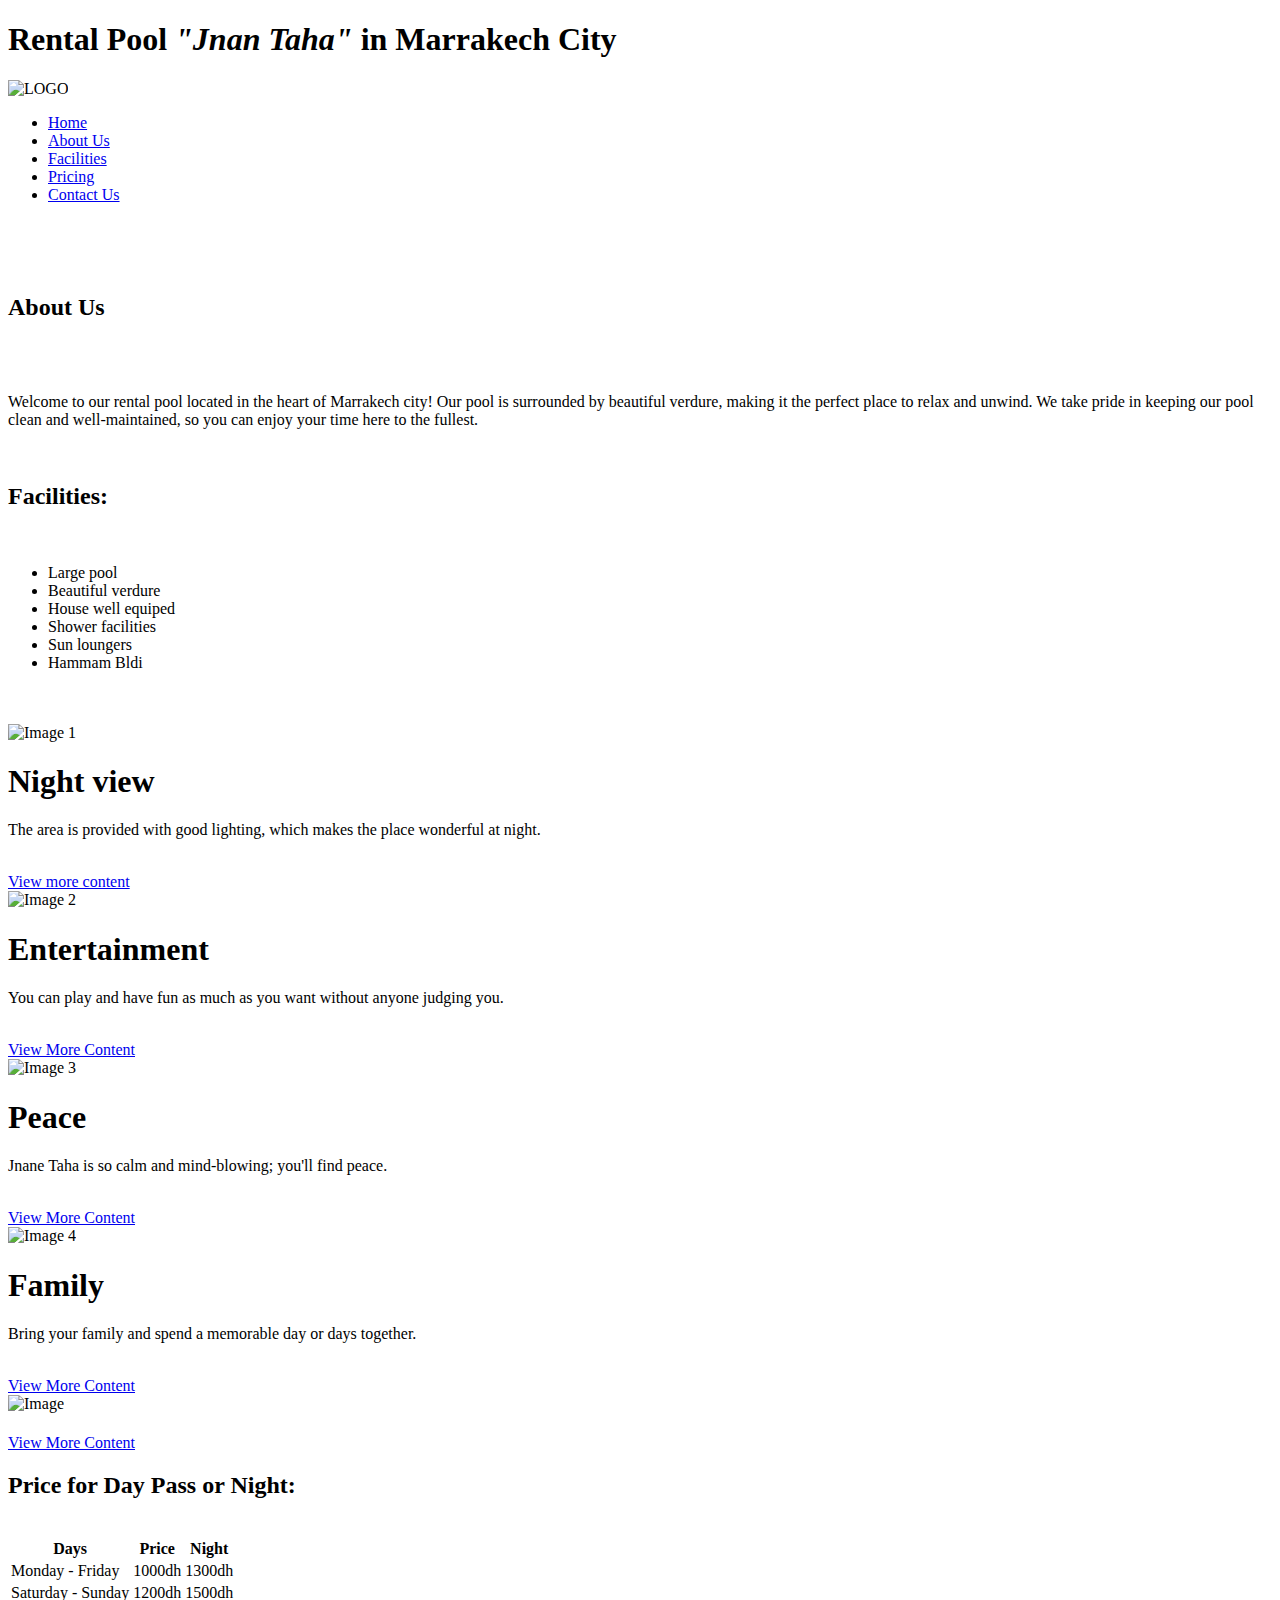
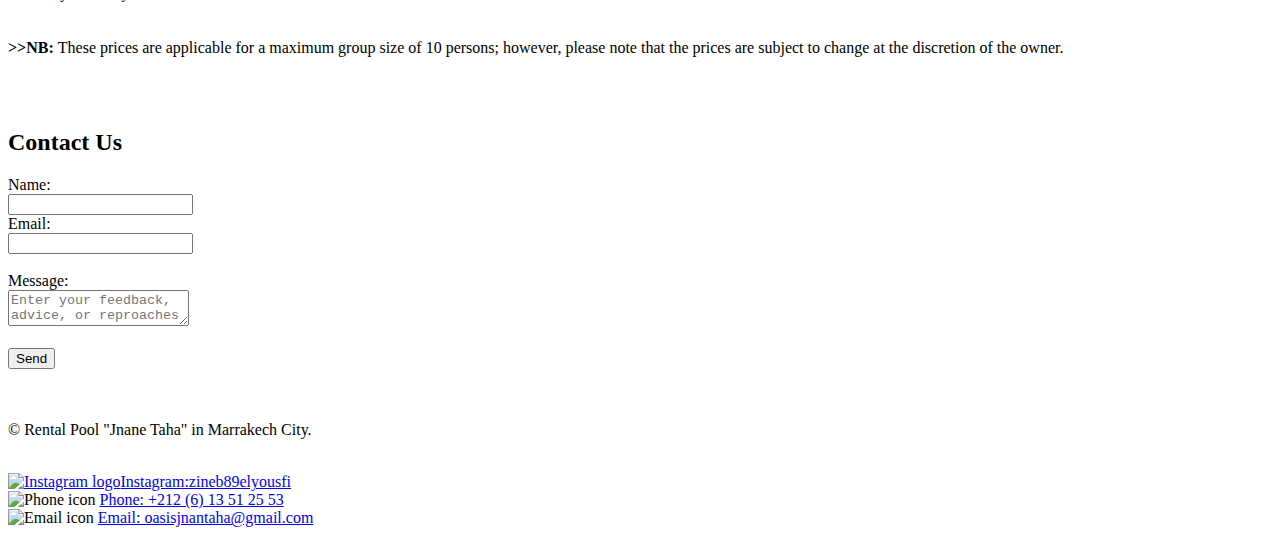
==== index.html @ fd36292d "Add files via upload" ====
<!DOCTYPE html>
<html>
  <head>
    <title>Rental Pool in Marrakech City</title>
    <link rel="stylesheet" type="text/css" href="style.css">
    <link rel="icon" type="image/x-icon" href="Images and videos/Opera Instantané_2023-06-26_161506_looka.com.png">

    <style>
      /* Responsive styles */
      @media screen and (max-width: 768px) {
        header h1 {
           font-size: 24px;
        }
        nav ul li {
          display: block;
          margin-bottom: 10px;
        }
        nav ul li a {
          padding: 5px;
        }
        .image-section .box {
          flex-basis: 100%;
        }
      }
    </style>
    <link rel="shortcut icon" type="Image/png" href="Images and videos/Opera Instantané_2023-06-26_161506_looka.com.png">
  </head>
  <body>
    <header>
      <h1>Rental Pool<em> <b>"Jnan Taha"</em></b> in Marrakech City</h1>
      <img src="Images and videos/Opera Instantané_2023-06-26_161506_looka.com.png" alt="LOGO">
      <header>
        
        <nav id="menu">
          <ul>
            <li><a href="#home" class="Left">Home</a></li>
            <li><a href="#about" class="Right">About Us</a></li>
            <li><a href="#facilities" class="Right">Facilities</a></li>
            <li><a href="#pricing" class="Right">Pricing</a></li>
            <li><a href="#contact" class="Left">Contact Us</a></li>
          </ul>
        </nav>
      </header>
      <br>
    </header>
    <br>
   
      <section id="home">
        <br>
        <h2 id="about">About Us</h2><br><br>
        <p>Welcome to our rental pool located in the heart of Marrakech city! Our pool is surrounded by beautiful verdure, making it the perfect place to relax and unwind. We take pride in keeping our pool clean and well-maintained, so you can enjoy your time here to the fullest.</p>
      </section><br>
      <section id="facilities">
        <h2>Facilities:</h2><br>
        <ul>
          <li>Large pool</li>
          <li>Beautiful verdure</li>
          <li>House well equiped</li>
          <li>Shower facilities</li>
          <li>Sun loungers</li>
          <li>Hammam Bldi</li>
        </ul><br>
      </section><br>
      <section class="image-section">
        <div class="container">
          <div class="box">
            <img src="Images and videos\WhatsApp Image 2023-06-23 at 01.59.26 (1).jpeg" alt="Image 1">
            <h1>Night view</h1>
            <p>The area is provided with good lighting, which makes the place wonderful at night.</p><br>
            <a href="MoreContent.html" class="button">View more content</a>
          </div>
          <div class="box">
            <img src="Images and videos\raphael-biscaldi-7RQf2X6aXXI-unsplash.jpg" alt="Image 2">
            <h1>Entertainment</h1>
            <p>You can play and have fun as much as you want without anyone judging you.</p><br>
            <a href="MoreContent.html">View More Content</a>
          </div> 
          <div class="box">
            <img src="Images and videos/WhatsApp Image 2023-06-24 at 21.44.24 (1).jpeg" alt="Image 3">
            <h1>Peace</h1>
            <p>Jnane Taha is so calm and mind-blowing; you'll find peace.</p><br>
            <a href="MoreContent.html">View More Content</a>
          </div>
          <div class="box">
            <img src="Images and videos/WhatsApp Image 2023-06-23 at 01.59.24.jpeg" alt="Image 4">
            <h1>Family</h1>
            <p>Bring your family and spend a memorable day or days together.</p><br>
            <a href="MoreContent.html">View More Content</a>
          </div>
          <div class="box">
            <img src="Images and videos/WhatsApp Image 2023-06-24 at 21.44.26 (2).jpeg" alt="Image">
            <h1></h1>
            <p></p>
            <a href="MoreContent.html">View More Content</a>
          </div>
        </div>
      </section>
      <section id="pricing">
        <h2>Price for Day Pass or Night:</h2>
        <br>
        <table>
          <tr>
            <th>Days</th>
            <th>Price</th>
            <th>Night</th>
          </tr>
          <tr>
            <td>Monday - Friday</td>
            <td>1000dh</td>
            <td>1300dh</td>
          </tr>
          <tr>
            <td>Saturday - Sunday</td>
            <td>1200dh</td>
            <td>1500dh</td>
          </tr>
        </table><br>
        <p><b>>>NB:  </b> These prices are applicable for a maximum group size of 10 persons; however, please note that the prices are subject to change at the discretion of the owner.</p>
        <br><br>
      </section>
      <section>
        <h2>Contact Us</h2>
        <form action="https://formsubmit.co/oasisjnantaha@gmail.com" method="post">
          <label for="name">Name:</label><br>
          <input type="text" id="name" name="name" required><br>
          <label for="email">Email:</label><br>
          <input type="email" id="email" name="email" required><br><br>
          <label for="message">Message:</label><br>
          <textarea id="message" name="message" placeholder="Enter your feedback, advice, or reproaches" required></textarea><br><br>
          <input type="hidden" name="_template" value="table">
          <input type="hidden" name="_captcha" value="false">
          <input type="hidden" name="_subject" value="New submission!">
          <input type="hidden" name="_cc" value="oasisjnantaha@gmail.com">
          <input type="hidden" name="_blacklist" value="spammy pattern, banned term, phrase">
          <button type="submit" onclick="alert('Message Sent \u2705')">Send</button>
        </form>
    <br><br>
    <footer id="footer">
      <p>© Rental Pool "Jnane Taha" in Marrakech City.</p><br>
      <a href="https://www.instagram.com/zineb89elyousfi/?igshid=MzRlODBiNWFlZA%3D%3D">
        <img src="Images and videos/pngwing.com.png" alt="Instagram logo" class="social-logo">Instagram:zineb89elyousfi
      </a>
      <div class="contact-info" id="contact">
        <div class="phone">
          <img src="Images and videos/pngwing.com (1).png" alt="Phone icon">
          <a href="tel:+212613512553">Phone: +212 (6) 13 51 25 53</a>
        </div>
        <div class="email">
          <img src="Images and videos/pngwing.com (2).png" alt="Email icon">
          <a href="mailto:oasisjnantaha@gmail.com">Email: oasisjnantaha@gmail.com</a>
        </div>
      </div>
    </footer>
  </body>
</html>
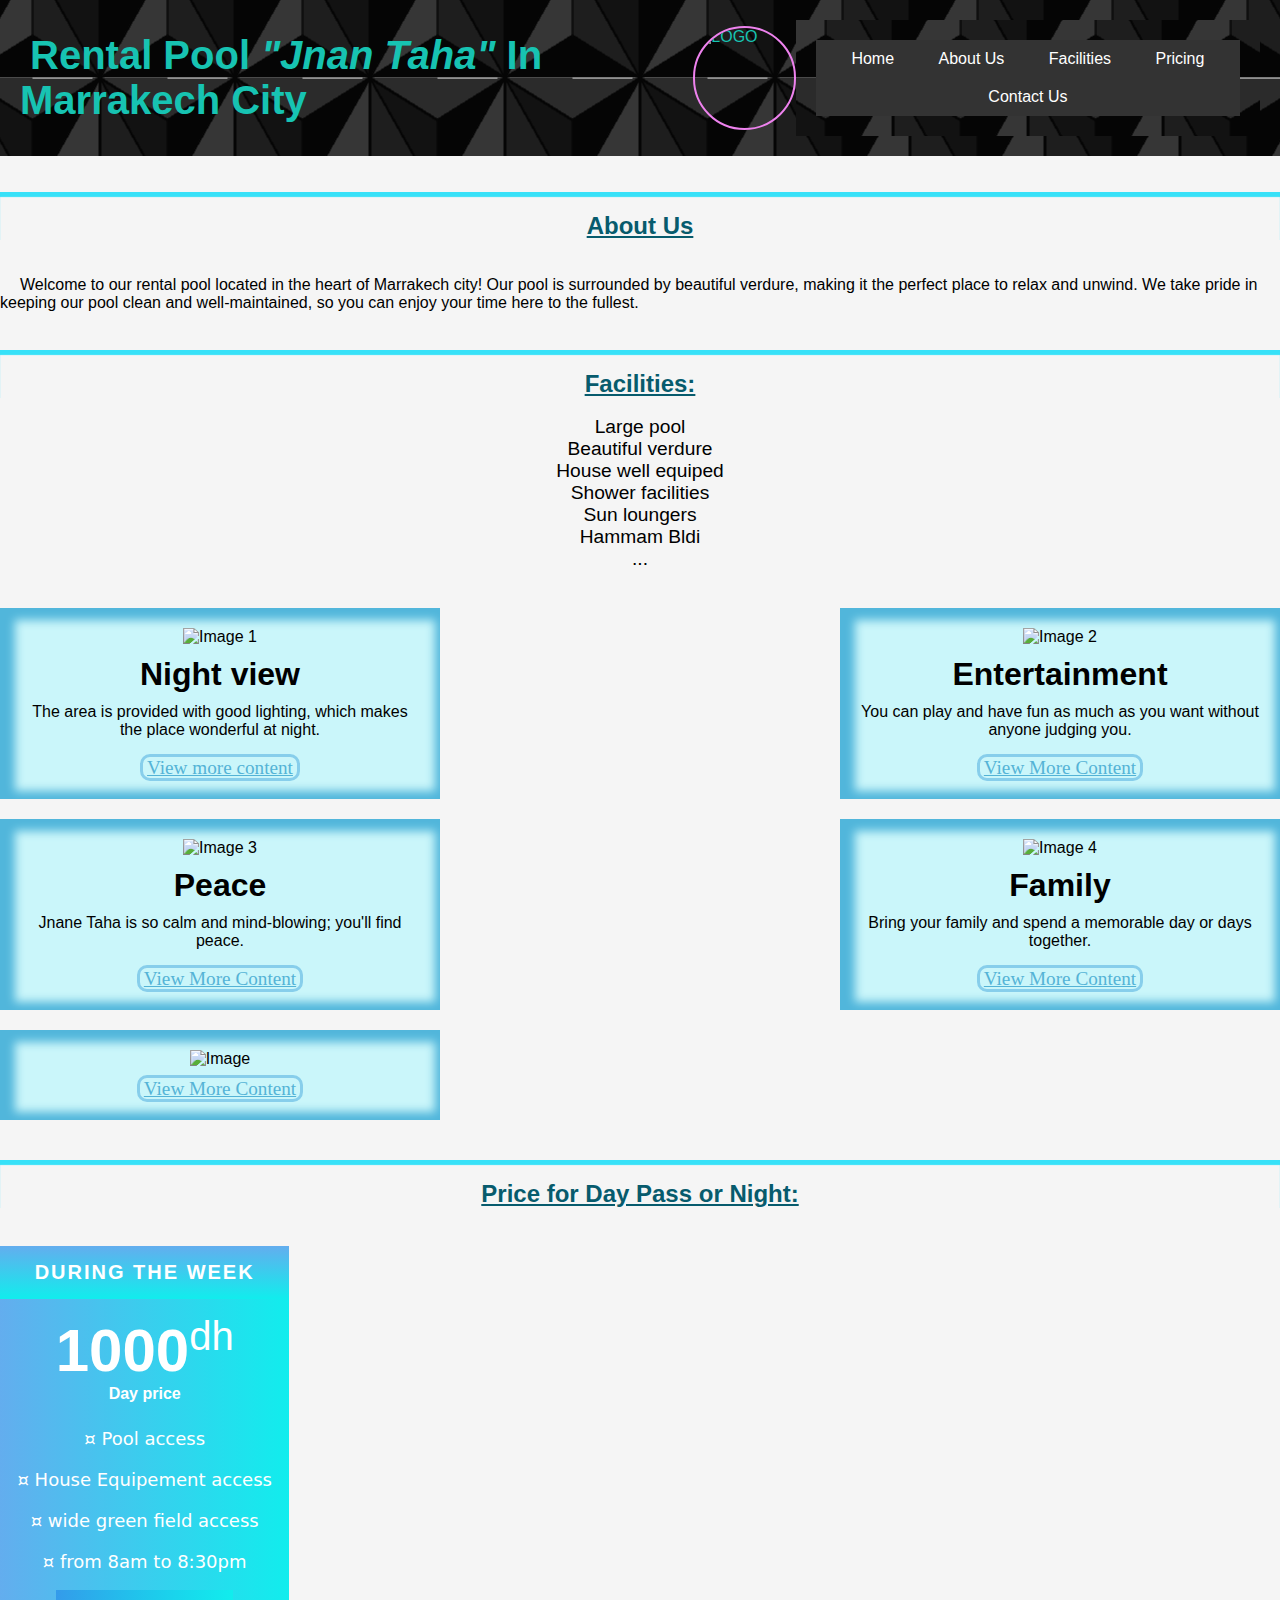
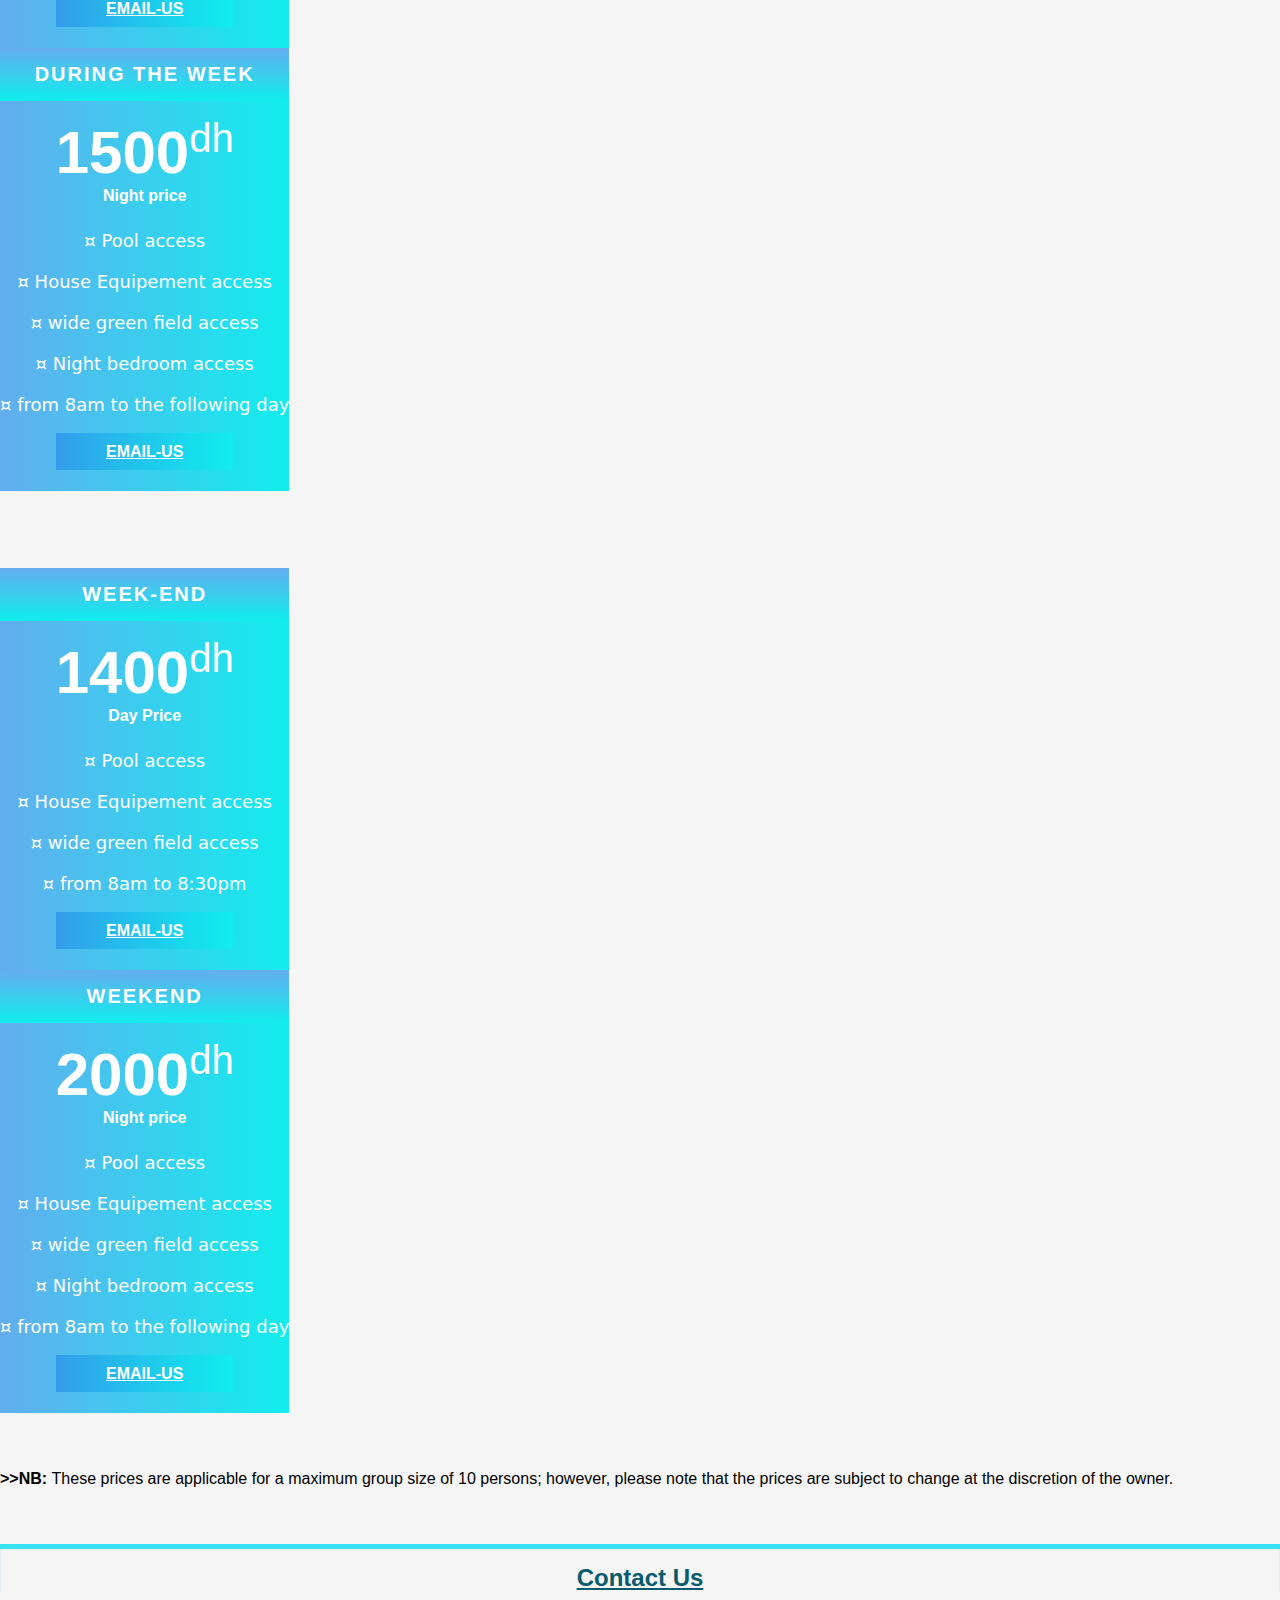
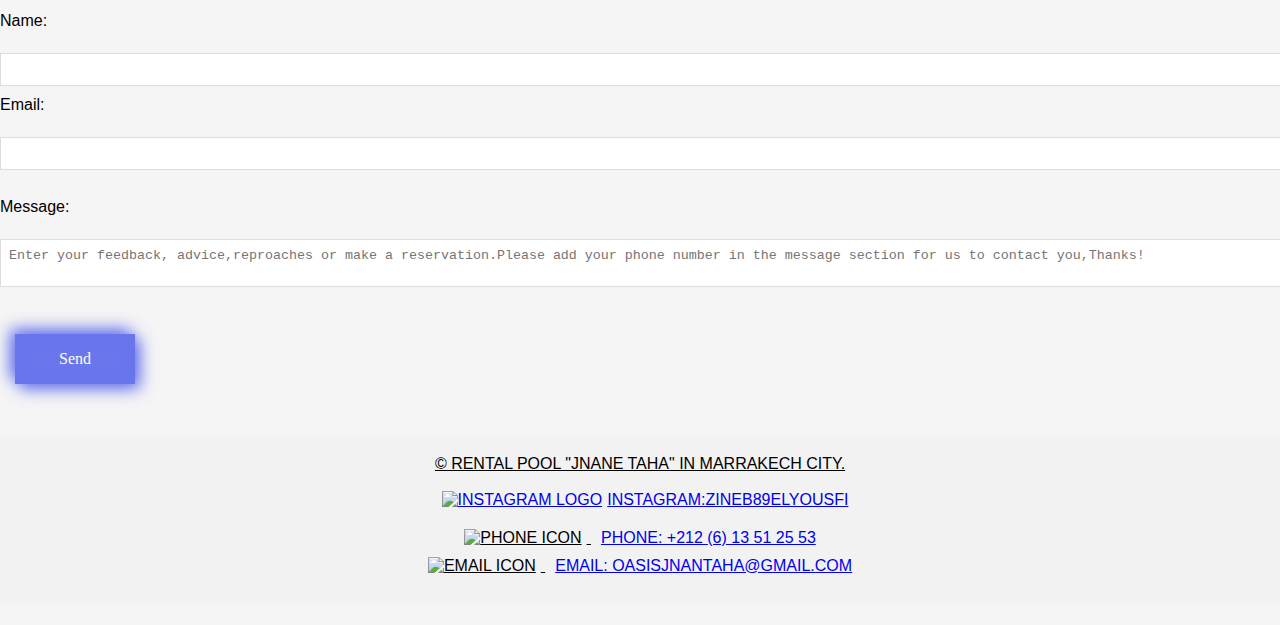
==== commit 41d3e43e: "Add files via upload" ====
--- a/index.html
+++ b/index.html
@@ -26,8 +26,9 @@
     <link rel="shortcut icon" type="Image/png" href="Images and videos/Opera Instantané_2023-06-26_161506_looka.com.png">
   </head>
   <body>
+        
     <header>
-      <h1>Rental Pool<em> <b>"Jnan Taha"</em></b> in Marrakech City</h1>
+      <h1 class="Globe">Rental Pool<em> <b>"Jnan Taha"</em></b> in Marrakech City</h1>
       <img src="Images and videos/Opera Instantané_2023-06-26_161506_looka.com.png" alt="LOGO">
       <header>
         
@@ -44,22 +45,22 @@
       <br>
     </header>
     <br>
-   
       <section id="home">
         <br>
-        <h2 id="about">About Us</h2><br><br>
-        <p>Welcome to our rental pool located in the heart of Marrakech city! Our pool is surrounded by beautiful verdure, making it the perfect place to relax and unwind. We take pride in keeping our pool clean and well-maintained, so you can enjoy your time here to the fullest.</p>
+        <h2 id="about" class="Title">About Us</h2><br><br>
+        <p style="text-indent: 20px;">Welcome to our rental pool located in the heart of Marrakech city! Our pool is surrounded by beautiful verdure, making it the perfect place to relax and unwind. We take pride in keeping our pool clean and well-maintained, so you can enjoy your time here to the fullest.</p>
       </section><br>
-      <section id="facilities">
-        <h2>Facilities:</h2><br>
-        <ul>
+      <section id="facilities" >
+        <h2 class="Title">Facilities:</h2><br>
+        <ol type="1" class="list">
           <li>Large pool</li>
           <li>Beautiful verdure</li>
           <li>House well equiped</li>
           <li>Shower facilities</li>
           <li>Sun loungers</li>
           <li>Hammam Bldi</li>
-        </ul><br>
+          <li>...</li>
+        </ol>
       </section><br>
       <section class="image-section">
         <div class="container">
@@ -96,37 +97,110 @@
         </div>
       </section>
       <section id="pricing">
-        <h2>Price for Day Pass or Night:</h2>
-        <br>
-        <table>
-          <tr>
-            <th>Days</th>
-            <th>Price</th>
-            <th>Night</th>
-          </tr>
-          <tr>
-            <td>Monday - Friday</td>
-            <td>1000dh</td>
-            <td>1300dh</td>
-          </tr>
-          <tr>
-            <td>Saturday - Sunday</td>
-            <td>1200dh</td>
-            <td>1500dh</td>
-          </tr>
+        <h2 class="Title">Price for Day Pass or Night:</h2>
+         <div class="pricing-area">
+          <div class="containerr">
+            <div class="row">
+              <div class="col-lg-4">
+                <div class="single-pricing">
+                  <div class="deal-type">During The Week </div>
+                  <div class="deal-amount">
+                    <div class="price">
+                      <span class="money">1000<sup>dh</sup></span>
+                      <h4>Day price</h4>
+                    </div>
+                    <ul class="single-deal">
+                       <li>¤ Pool access</li>
+                       <li>¤ House Equipement access</li>
+                       <li>¤ wide green field access</li>
+                       <li>¤ from 8am to 8:30pm</li><br>
+                       <a href="#contact" class="btn"><b>Email-us</b></a>
+                    </ul>
+                  </div>
+                </div>
+              </div>
+              <div class="col-lg-4">
+                <div class="single-pricing">
+                  <div class="deal-type">During The Week</div>
+                  <div class="deal-amount">
+                    <div class="price">
+                      <span class="money">1500<sup>dh</sup></span>
+                      <h4>Night price</h4>
+                    </div>
+                    <ul class="single-deal">
+                       <li>¤ Pool access</li>
+                       <li>¤ House Equipement access</li>
+                       <li>¤ wide green field access</li>
+                       <li>¤ Night bedroom access</li>
+                       <li>¤ from 8am to the following day</li><br>
+                       <a href="#contact" class="btn"><b>Email-us</b></a>
+                    </ul>
+                  </div>
+                </div>
+              </div>
+
+            </div>
+          </div>
+        
+         </div>
+         <div class="pricing-area">
+          <div class="containerr">
+            <div class="row">
+              <div class="col-lg-4">
+                <div class="single-pricing">
+                  <div class="deal-type">Week-End</div>
+                  <div class="deal-amount">
+                    <div class="price">
+                      <span class="money">1400<sup>dh</sup></span>
+                      <h4>Day Price</h4>
+                    </div>
+                    <ul class="single-deal">
+                       <li>¤ Pool access</li>
+                       <li>¤ House Equipement access</li>
+                       <li>¤ wide green field access</li>
+                       <li>¤ from 8am to 8:30pm</li><br>
+                       <a href="#contact" class="btn"><b>Email-us</b></a>
+                    </ul>
+                  </div>
+                </div>
+              </div>
+              <div class="col-lg-4">
+                <div class="single-pricing">
+                  <div class="deal-type">WeekEnd</div>
+                  <div class="deal-amount">
+                    <div class="price">
+                      <span class="money">2000<sup>dh</sup></span>
+                      <h4>Night price</h4>
+                    </div>
+                    <ul class="single-deal">
+                       <li>¤ Pool access</li>
+                       <li>¤ House Equipement access</li>
+                       <li>¤ wide green field access</li>
+                       <li>¤ Night bedroom access</li>
+                       <li>¤ from 8am to the following day</li><br>
+                       <a href="#contact" class="btn"><b>Email-us</b></a>
+                    </ul>
+                  </div>
+                </div>
+              </div>
+
+            </div>
+          </div>
+        
+         </div>
         </table><br>
         <p><b>>>NB:  </b> These prices are applicable for a maximum group size of 10 persons; however, please note that the prices are subject to change at the discretion of the owner.</p>
         <br><br>
       </section>
       <section>
-        <h2>Contact Us</h2>
+        <h2 class="Title">Contact Us</h2>
         <form action="https://formsubmit.co/oasisjnantaha@gmail.com" method="post">
           <label for="name">Name:</label><br>
           <input type="text" id="name" name="name" required><br>
           <label for="email">Email:</label><br>
           <input type="email" id="email" name="email" required><br><br>
           <label for="message">Message:</label><br>
-          <textarea id="message" name="message" placeholder="Enter your feedback, advice, or reproaches" required></textarea><br><br>
+          <textarea id="message" name="message" placeholder="Enter your feedback, advice,reproaches or make a reservation.Please add your phone number in the message section for us to contact you,Thanks!" required></textarea><br><br>
           <input type="hidden" name="_template" value="table">
           <input type="hidden" name="_captcha" value="false">
           <input type="hidden" name="_subject" value="New submission!">
--- a/style.css
+++ b/style.css
@@ -0,0 +1,405 @@
+html{
+  scroll-snap-type: mandatory;
+  scroll-behavior: smooth;
+  scroll-margin: 2px;
+}
+body {
+  font-family: Arial, sans-serif;
+  margin: 0;
+  padding: 0;
+  background-color:whitesmoke;
+}
+* {
+  margin: 0;
+  padding: 0;
+}
+.Title{
+  color: rgb(7, 91, 109);
+  box-shadow: inset 0px 5px 1px 0px #37e1f8;
+  padding-top: 20px;
+  text-rendering: optimizeLegibility;
+}
+header {
+  padding: 20px;
+  --u: 1.5vmin;
+	--c1: #363636;
+	--c2: #2b2b2b;
+	--c3: #1e1e1e;
+	--c4: #121212;
+	--c5: #050505;
+	--gp: 50%/calc(var(--u) * 10) calc(var(--u) * 17.67);
+	height: 100vh;
+	background: 
+		conic-gradient(from 90deg at 99% 67%, var(--c5) 0 90deg, #fff0 0 360deg) var(--gp), 
+		conic-gradient(from 180deg at 1% 67%, var(--c5) 0 90deg, #fff0 0 360deg) var(--gp), 
+		conic-gradient(from 0deg at 99% 33%, var(--c5) 0 90deg, #fff0 0 360deg) var(--gp), 
+		conic-gradient(from -90deg at 1% 33%, var(--c5) 0 90deg, #fff0 0 360deg) var(--gp), 
+		conic-gradient(from -60deg at 50% 15.5%, var(--c3) 0 120deg, #fff0 0 360deg) var(--gp), 
+		conic-gradient(from -60deg at 50% 16.75%, var(--c5) 0 120deg, #fff0 0 360deg) var(--gp), 
+		conic-gradient(from 120deg at 50% 83.25%, var(--c5) 0 120deg, #fff0 0 360deg) var(--gp), 
+		linear-gradient(32deg, #fff0 0 49.5%, var(--c5) 0 50.5%, #fff0 0 100%) var(--gp),
+		linear-gradient(-32deg, #fff0 0 49.5%, var(--c5) 0 50.5%, #fff0 0 100%) var(--gp),
+		linear-gradient(-90deg, #fff0 0 49%, var(--c5) 0 51%, #fff0 0 100%) var(--gp),
+		linear-gradient(60.5deg, #fff0 0 49.5%, var(--c5) 0 50.5%, #fff0 0 100%) var(--gp),
+		linear-gradient(-60.5deg, #fff0 0 49.5%, var(--c5) 0 50.5%, #fff0 0 100%) var(--gp),
+		conic-gradient(from -90deg at 50% 50%, var(--c5) 0 32deg, var(--c3) 0 60.5deg, var(--c4) 0 90deg, var(--c5) 0 119.5deg, var(--c1) 0 148deg, var(--c5) 0 180deg, #fff0 0 360deg) var(--gp),
+		conic-gradient(from 90deg at 50% 50%, var(--c2) 0 32deg, var(--c4) 0 60.5deg, var(--c3) 0 90deg, var(--c1) 0 119.5deg, var(--c5) 0 148deg, var(--c2) 0 180deg,  #fff0 0 360deg) var(--gp);
+	background-color: var(--c5);
+  height: auto;
+  color: #17C3B2;
+
+}
+.Left{
+  transition: transform 1s ease;
+}
+.Left:hover{
+ transform: translate(-30px,0);
+}
+.Right{
+  transition: transform 1s ease;
+}
+.Right:hover{
+ transform: translate(30px,0)
+}
+.Globe{
+  margin: 0;
+  text-overflow: var(--c3);
+  text-emphasis: none;
+  text-transform: capitalize;
+  text-indent: 10px;
+  font-size: 40px;
+  font-family: Verdana, Geneva, Tahoma, sans-serif;
+}
+
+/* Navigation */
+nav ul {
+  list-style-type: none;
+  margin: 0;
+  padding: 0;
+  background-color: #333333;
+  text-align: center;
+}
+
+nav ul li {
+  display: inline-block;
+}
+
+nav ul li a {
+  display: block;
+  padding: 10px 20px;
+  color: #ffffff;
+  text-decoration: none;
+}
+
+nav ul li a:hover {
+  background-color: #e7dcdc;
+}
+.list{
+  font-size: larger;
+  text-decoration: dotted;
+  text-overflow: clip;
+  text-align: center;
+}
+/* Main content */
+main {
+  padding: 20px;
+}
+
+section {
+  margin-bottom: 20px;
+}
+
+section h2 {
+  margin: 0;
+  text-decoration: underline;
+}
+
+section p {
+  margin: 0;
+}
+
+/* Image section */
+.image-section .container {
+  display: flex;
+  justify-content: space-between;
+  flex-wrap: wrap;
+}
+.box{
+  box-shadow: inset 5px 2px 10px 10px #51b6db;
+}
+.image-section .box {
+    padding: 20px;
+    background-color: #caf6fa;
+    text-align: center;
+    margin-bottom: 20px;
+    flex-basis: calc(50% - 40px); /* Adjust the width as desired */
+    max-width: 400px; /* Adjust the maximum width as desired */
+  }
+  
+
+.image-section .box img {
+  width: 100%;
+  height: auto;
+  object-fit: cover;
+}
+
+.image-section .box h1 {
+  margin: 10px 0;
+}
+
+.image-section .box p {
+  margin: 0;
+}
+
+/* Pricing table */
+section table {
+  width: 100%;
+  border-collapse: collapse;
+}
+
+section table th,
+section table td {
+  border: 1px solid #dddddd;
+  padding: 8px;
+  text-align: left;
+}
+
+section table th {
+  background-color: #f2f2f2;
+}
+
+/* Contact form */
+section form {
+  margin-top: 20px;
+}
+
+section form label {
+  display: block;
+  margin-bottom: 5px;
+}
+
+section form input,
+section form textarea {
+  width: 100%;
+  padding: 8px;
+  border: 1px solid #dddddd;
+  margin-bottom: 10px;
+}
+
+section form button {
+  padding: 8px 16px;
+  background-color: #6976ec;
+  color: #ffffff;
+  border: none;
+  cursor: pointer;
+}
+
+section form button:hover {
+  background-color: #0515ac;
+}
+footer {
+  background-color: #f2f2f2;
+  padding: 20px;
+  text-align: center;
+  text-decoration: underline;
+  text-transform: uppercase;
+}
+
+footer p {
+  margin: 0;
+}
+
+footer a {
+  display: inline-block;
+  margin-left: 10px;
+}
+
+.contact-info {
+  margin-top: 20px;
+}
+
+.contact-info img {
+  width: 20px;
+  height: auto;
+  margin-right: 5px;
+}
+
+.contact-info .phone,
+.contact-info .email {
+  margin-bottom: 10px;
+}
+.social-logo {
+  width: 20px;
+  height: 20px;
+  margin-right: 5px;
+}
+/* Clean header styles */
+header {
+  display: flex;
+  justify-content: space-between;
+  align-items: center;
+  background-color: #f5f5f5;
+  padding: 20px;
+}
+
+header .logo {
+  display: flex;
+  align-items: center;
+  width:500px;
+  border: #111;
+
+}
+header img{
+  border: 2px solid violet ;
+  border-radius: 400px;
+}
+header .logo img {
+  width: 30px;
+  height: 30px;
+  margin-right: 10px;
+}
+
+header .logo h1 {
+  font-size: 24px;
+  font-weight: bold;
+  color: #333;
+  margin: 0;
+}
+h2{
+  text-align: center;
+}
+header img{
+  width: 120px;
+  height: 100px;
+  display: block;
+}
+
+
+ .content {
+  padding: 0.8em 1.8em;
+  border: 2px solid #17C3B2;
+  position: relative;
+  overflow: hidden;
+  background-color: transparent;
+  text-align: center;
+  text-transform: uppercase;
+  font-size: 16px;
+  -webkit-transition: .3s;
+  transition: .3s;
+  z-index: 1;
+  font-family: inherit;
+  color: #17C3B2;
+ }
+ .box a {
+  box-shadow: inset 0 0 0 0 #54b3d6;
+  color: #54b3d6;
+  margin: 0 -.25rem;
+  padding: 0 .25rem;
+  transition: color .5s ease-in-out, box-shadow .5s ease;
+  border: 3px solid skyblue;
+  border-radius: 10px;
+  font-family: Georgia, 'Times New Roman', Times, serif;
+  font-style: normal;
+  font-size: larger;
+}
+.box a:hover {
+  box-shadow: inset 200px 0 0 0 #54b3d6;
+  color: white;
+}
+ button {
+  margin: 15px;
+  height: 50px;
+  width: 120px;
+  border-radius: 0px;
+  background: #5fc0e6;
+  -webkit-box-pack: center;
+      -ms-flex-pack: center;
+          justify-content: center;
+  -webkit-box-align: center;
+      -ms-flex-align: center;
+          align-items: center;
+  -webkit-box-shadow: -5px -5px 15px #6976ec, 5px 5px 15px #6976ec, inset 5px 5px 10px #6976ec, inset -5px -5px 10px #6976ec;
+          box-shadow: -5px -5px 15px #6976ec, 5px 5px 15px #6976ec, inset 5px 5px 10px #6976ec, inset -5px -5px 10px #6976ec;
+  font-family: 'Damion', cursive;
+  border: none;
+  font-size: 16px;
+  color: rgb(56, 175, 239);
+  -webkit-transition: 500ms;
+  transition: 500ms;
+}
+
+button:hover {
+  -webkit-box-shadow: -5px -5px 15px #6976ec, 5px 5px 15px #6976ec, inset 5px 5px 10px #6976ec, inset -5px -5px 10px #444;
+          box-shadow: -5px -5px 15px #6976ec, 5px 5px 15px #6976ec, inset 5px 5px 10px #6976ec, inset -5px -5px 10px #444;
+  color: #d6d6d6;
+  -webkit-transition: 500ms;
+  transition: 500ms;
+}
+.pricing-area{
+  padding: 3% 0;
+  text-align: center;
+  display: flex;
+  justify-content: space-between;
+  flex-wrap: wrap;
+
+}
+.single-pricing{
+  background: #fcfcfc;
+  box-shadow: rgba(17,12,46,0,15) 0 48px 100px 0;
+  transition: all .5s ease;
+}
+.deal-type{
+  background: linear-gradient(to bottom,rgba(40, 143, 233, 0.723),rgb(17, 237, 237));
+  padding: 15px 0;
+  font-size: 20px;
+  text-transform: uppercase;
+  font-weight: 900;
+  letter-spacing: 2px;
+  color: #fff;
+}
+.deal-amount{
+  clip-path: polygan(0 0,100%, 100% 52%,50% 100%,0% 50%);
+  background: linear-gradient(to right,rgba(40, 143, 233, 0.723),rgb(17, 237, 237));
+  padding:15px 0;
+  color: #fff;
+}
+.price .money{
+  font-size: 60px;
+  font-weight: 900;
+}
+.price .money sup{
+  font-size: 40px;
+  font-weight: 500;
+
+
+}
+.single-deal{
+  padding:15px 0;
+  list-style: none;
+}
+.single-deal li{
+  font-size: 18px;
+  font-family: system-ui, -apple-system, BlinkMacSystemFont, 'Segoe UI', Roboto, Oxygen, Ubuntu, Cantarell, 'Open Sans', 'Helvetica Neue', sans-serif;
+  padding:10px 0;
+}
+.btn{
+  background:linear-gradient(to right,rgba(40, 143, 233, 0.723),rgb(17, 237, 237)) ;
+  border:none;
+  font-weight:900;
+  text-transform: uppercase;
+  margin-bottom: 30px;
+  padding:10px 50px;
+  color: #fff;
+}
+.btn:hover{
+  color: blue;
+  background: linear-gradient(to left,rgba(40, 143, 233, 0.723),rgb(17, 237, 237));
+}
+.single-pricing:hover{
+  transform: scale(1.05);
+}
+@media (max-width:767px){
+  .single-pricing{
+    margin-bottom: 30px;
+  }
+}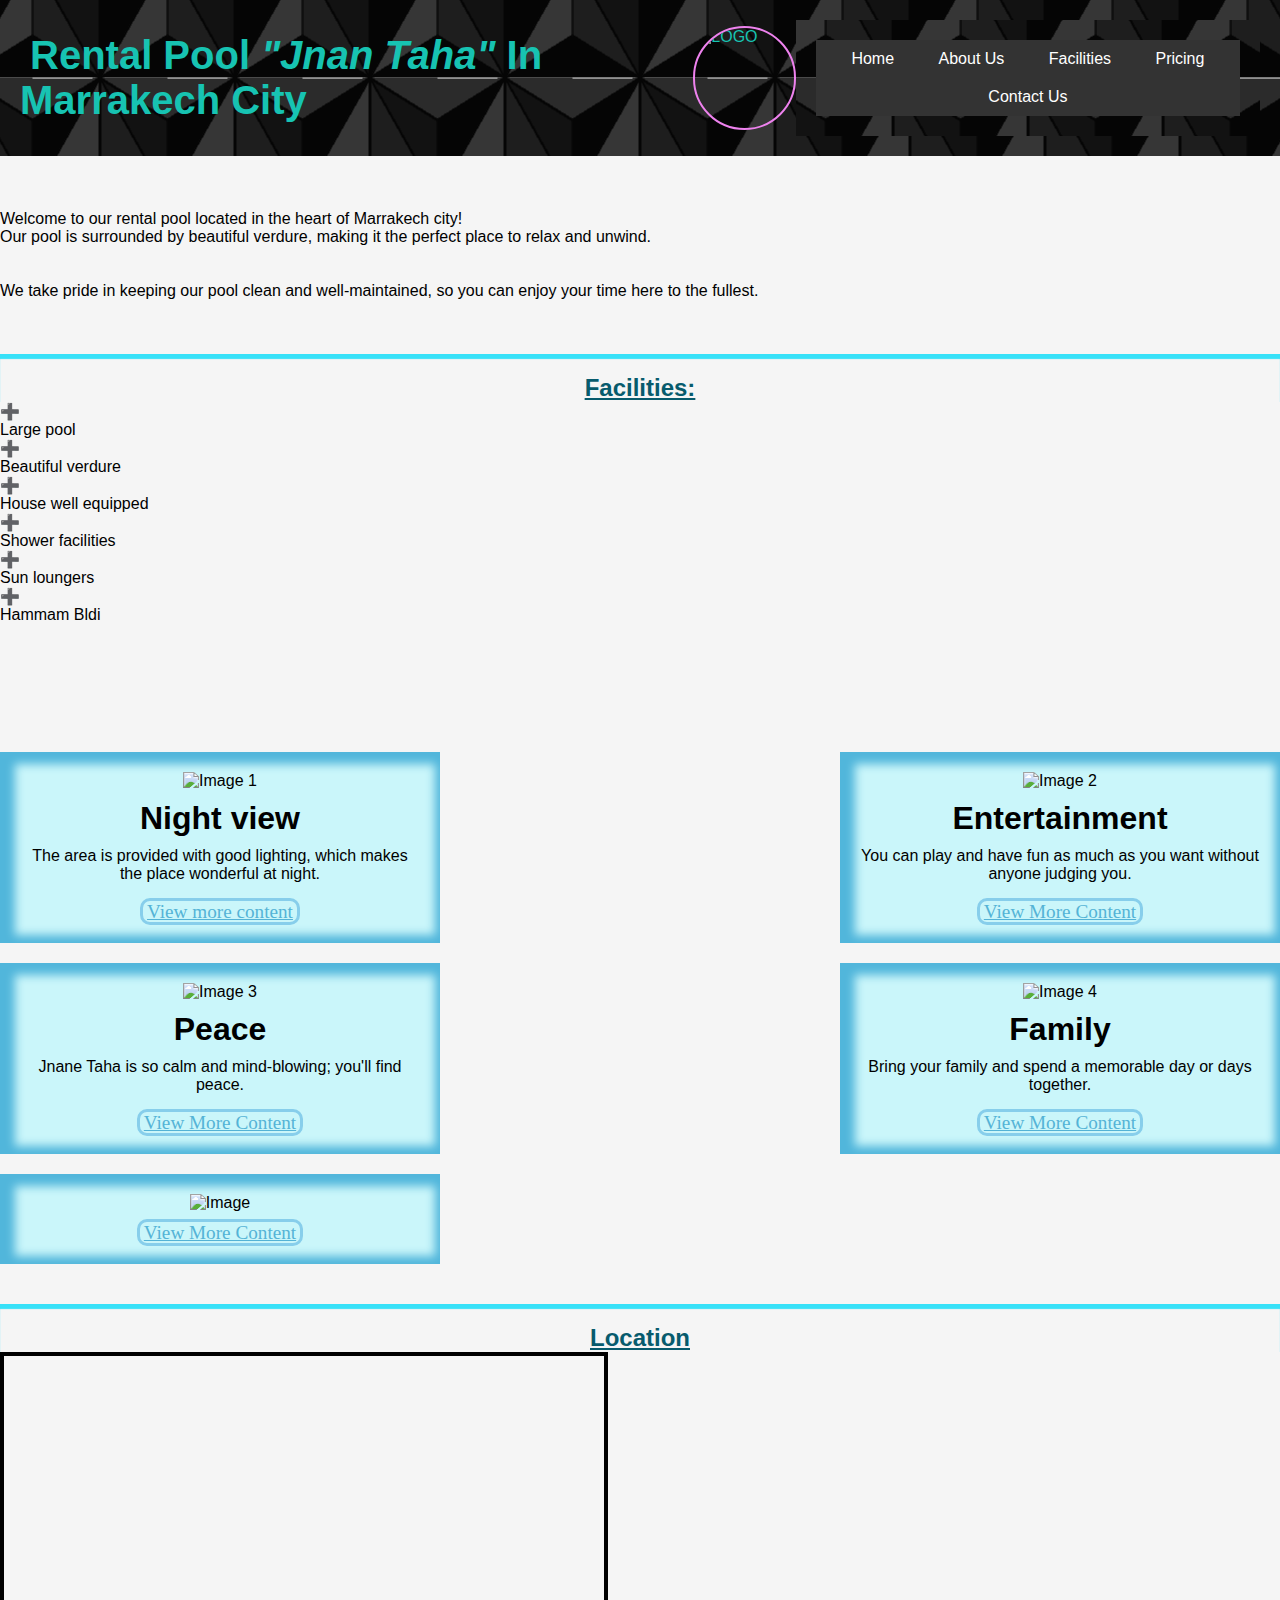
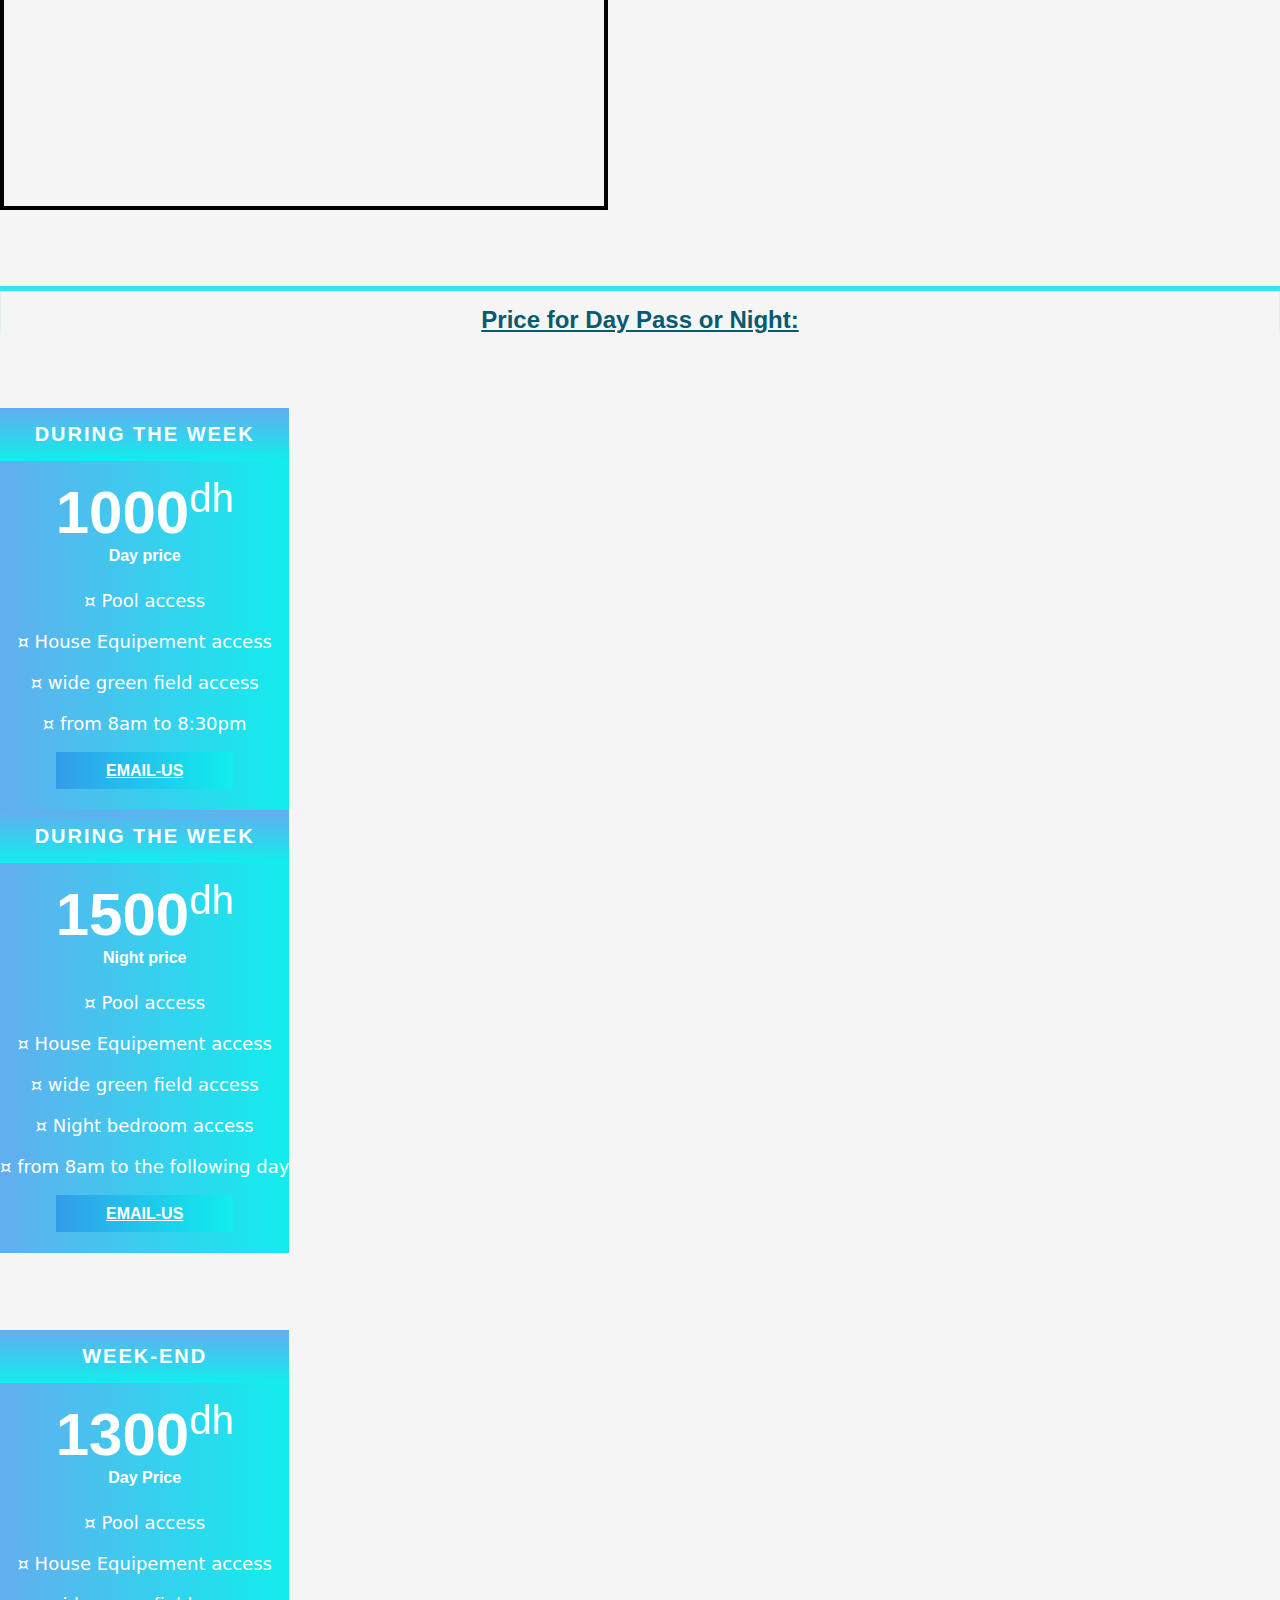
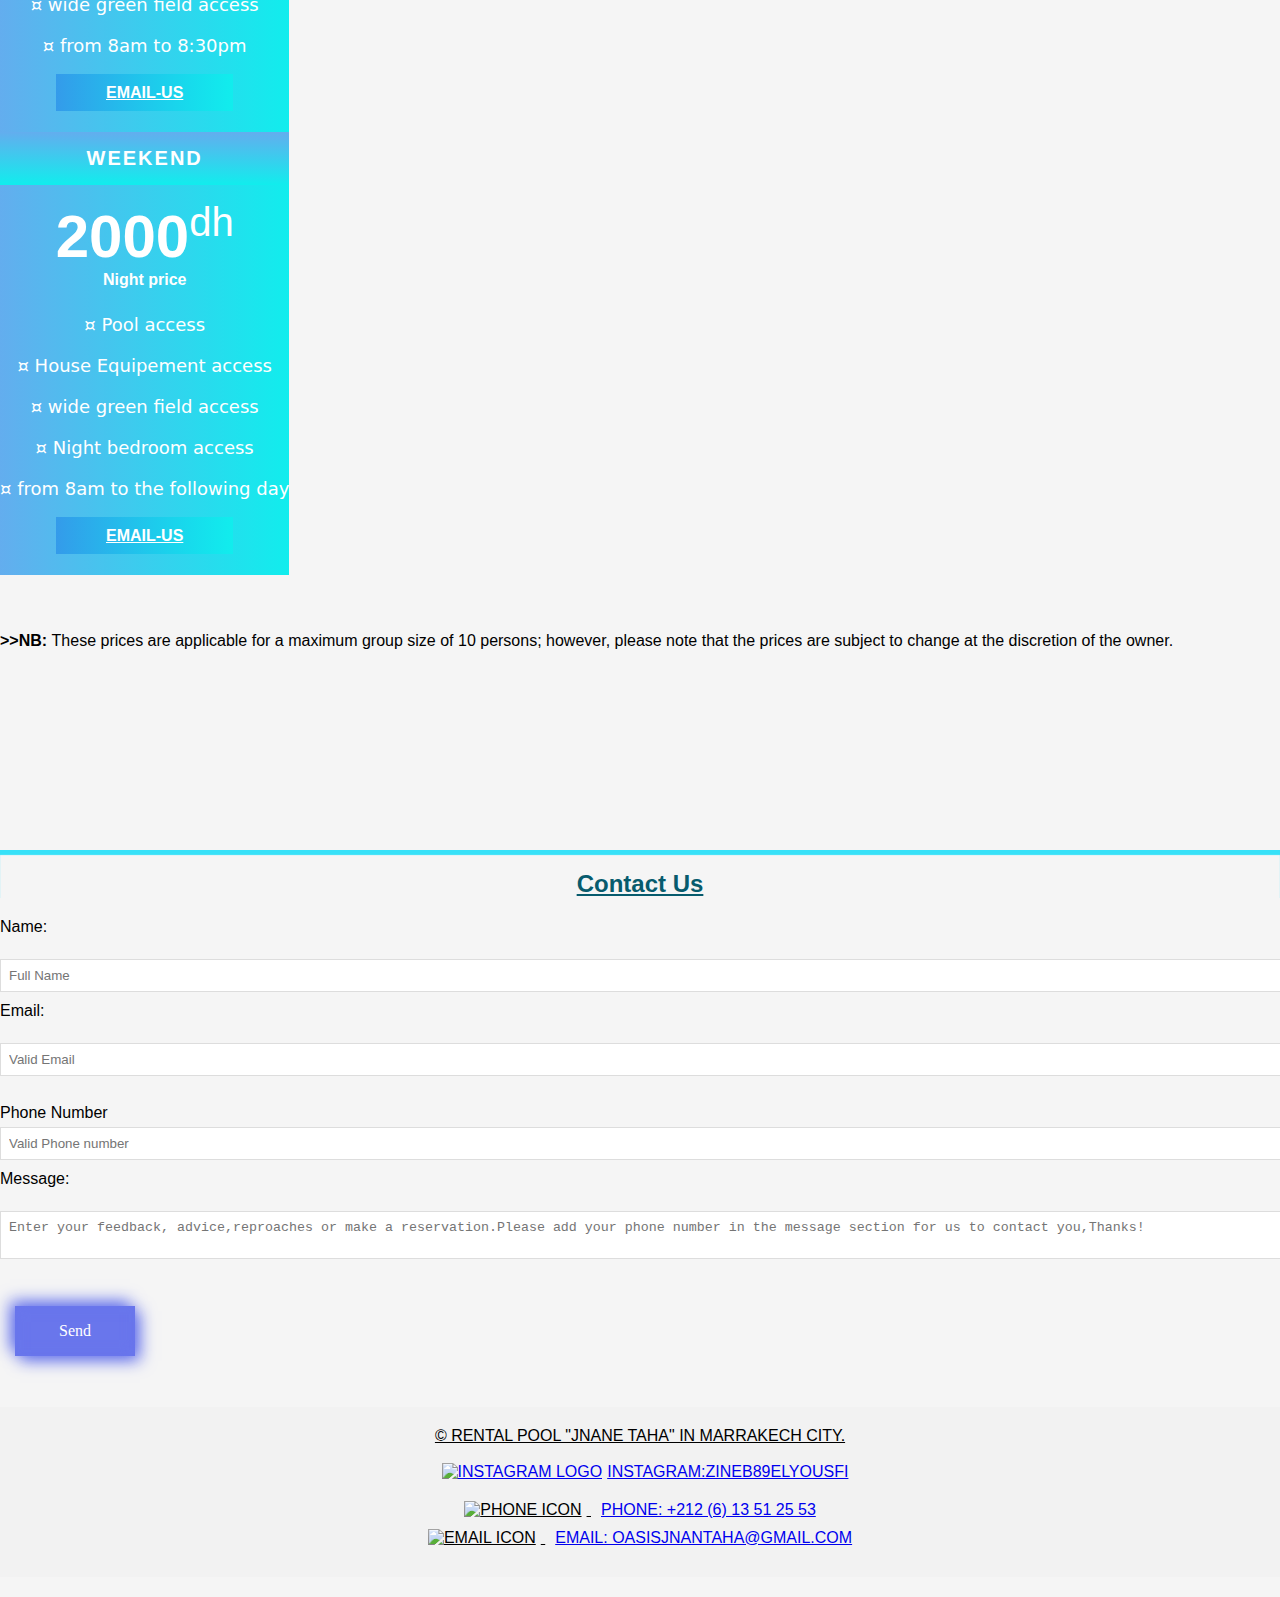
==== commit 21353a0f: "Add files via upload" ====
--- a/index.html
+++ b/index.html
@@ -5,8 +5,8 @@
     <link rel="stylesheet" type="text/css" href="style.css">
     <link rel="icon" type="image/x-icon" href="Images and videos/Opera Instantané_2023-06-26_161506_looka.com.png">
 
-    <style>
-      /* Responsive styles */
+    <style> 
+      @import url('https://fonts.googleapis.com/css2?family=Bangers&display=swap');
       @media screen and (max-width: 768px) {
         header h1 {
            font-size: 24px;
@@ -47,21 +47,63 @@
     <br>
       <section id="home">
         <br>
-        <h2 id="about" class="Title">About Us</h2><br><br>
-        <p style="text-indent: 20px;">Welcome to our rental pool located in the heart of Marrakech city! Our pool is surrounded by beautiful verdure, making it the perfect place to relax and unwind. We take pride in keeping our pool clean and well-maintained, so you can enjoy your time here to the fullest.</p>
-      </section><br>
-      <section id="facilities" >
-        <h2 class="Title">Facilities:</h2><br>
-        <ol type="1" class="list">
-          <li>Large pool</li>
-          <li>Beautiful verdure</li>
-          <li>House well equiped</li>
-          <li>Shower facilities</li>
-          <li>Sun loungers</li>
-          <li>Hammam Bldi</li>
-          <li>...</li>
-        </ol>
-      </section><br>
+        <div class="section">
+          <div class="rect" id="1">
+            <div class="content-">
+              <div class="image">
+                <img src="Images and videos/WhatsApp Image 2023-06-24 at 21.44.26 (4).jpeg" alt="">
+              </div>
+              <div class="text">Welcome to our rental pool located in the heart of Marrakech city!</div>
+            </div>
+          </div>
+          <div class="rect" id="2">
+            <div class="content-">
+              <div class="text">Our pool is surrounded by beautiful verdure, making it the perfect place to relax and unwind.</div>
+              <div class="image">
+                <img src="Images and videos/WhatsApp Image 2023-06-24 at 21.44.26 (2).jpeg" alt="">
+              </div>
+            </div>
+          </div>
+          <div class="rect" id="3">
+            <div class="content-">
+              <div class="image">
+                <img src="Images and videos/WhatsApp Image 2023-06-24 at 21.44.25 (1).jpeg" alt="">
+              </div>
+              <div class="text">We take pride in keeping our pool clean and well-maintained, so you can enjoy your time here to the fullest.</div>
+            </div>
+          </div>
+        </div>  
+       </div>
+       <section id="facilities"><br><br><br>
+        <h2 class="Title">Facilities:</h2>
+        <div class="facilities-list">
+          <div class="facility">
+            <div class="number">&#10133</div>
+            <div class="text">Large pool</div>
+          </div>
+          <div class="facility">
+            <div class="number">&#10133</div>
+            <div class="text">Beautiful verdure</div>
+          </div>
+          <div class="facility">
+            <div class="number">&#10133</div>
+            <div class="text">House well equipped</div>
+          </div>
+          <div class="facility">
+            <div class="number">&#10133</div>
+            <div class="text">Shower facilities</div>
+          </div>
+          <div class="facility">
+            <div class="number">&#10133</div>
+            <div class="text">Sun loungers</div>
+          </div>
+          <div class="facility">
+            <div class="number">&#10133</div>
+            <div class="text">Hammam Bldi</div>
+          </div>
+        </div>
+      </section>
+      <br><br><br><br><br><br>
       <section class="image-section">
         <div class="container">
           <div class="box">
@@ -96,8 +138,13 @@
           </div>
         </div>
       </section>
-      <section id="pricing">
-        <h2 class="Title">Price for Day Pass or Night:</h2>
+      <section class="Geo">
+        <h2 class="Title">Location</h2>
+        <div class="location">
+          <iframe src="https://www.google.com/maps/embed?pb=!1m17!1m12!1m3!1d3399.7112922994356!2d-7.972452!3d31.559537000000002!2m3!1f0!2f0!3f0!3m2!1i1024!2i768!4f13.1!3m2!1m1!2zMzHCsDMzJzM0LjMiTiA3wrA1OCcyMC44Ilc!5e0!3m2!1sfr!2sma!4v1689081851376!5m2!1sfr!2sma" width="600" height="450" style="border:4px solid ;" allowfullscreen="" loading="lazy" referrerpolicy="no-referrer-when-downgrade"></iframe>
+        </div>
+        <section id="pricing"><br><br><br><br>
+        <h2 class="Title">Price for Day Pass or Night:</h2><br><br>
          <div class="pricing-area">
           <div class="containerr">
             <div class="row">
@@ -151,7 +198,7 @@
                   <div class="deal-type">Week-End</div>
                   <div class="deal-amount">
                     <div class="price">
-                      <span class="money">1400<sup>dh</sup></span>
+                      <span class="money">1300<sup>dh</sup></span>
                       <h4>Day Price</h4>
                     </div>
                     <ul class="single-deal">
@@ -192,22 +239,27 @@
         <p><b>>>NB:  </b> These prices are applicable for a maximum group size of 10 persons; however, please note that the prices are subject to change at the discretion of the owner.</p>
         <br><br>
       </section>
-      <section>
-        <h2 class="Title">Contact Us</h2>
-        <form action="https://formsubmit.co/oasisjnantaha@gmail.com" method="post">
-          <label for="name">Name:</label><br>
-          <input type="text" id="name" name="name" required><br>
-          <label for="email">Email:</label><br>
-          <input type="email" id="email" name="email" required><br><br>
-          <label for="message">Message:</label><br>
-          <textarea id="message" name="message" placeholder="Enter your feedback, advice,reproaches or make a reservation.Please add your phone number in the message section for us to contact you,Thanks!" required></textarea><br><br>
-          <input type="hidden" name="_template" value="table">
-          <input type="hidden" name="_captcha" value="false">
-          <input type="hidden" name="_subject" value="New submission!">
-          <input type="hidden" name="_cc" value="oasisjnantaha@gmail.com">
-          <input type="hidden" name="_blacklist" value="spammy pattern, banned term, phrase">
-          <button type="submit" onclick="alert('Message Sent \u2705')">Send</button>
-        </form>
+      <section><br><br><br><br><br>
+       <div id="container"><br><br><br>
+         <h2 class="Title">Contact Us</h2>
+         <form action="https://formsubmit.co/oasisjnantaha@gmail.com" method="post">
+           <label for="name">Name:</label><br>
+           <input type="text" id="name" name="name" placeholder="Full Name" required><br>
+           <label for="email">Email:</label><br>
+           <input type="email" id="email" name="email" required placeholder="Valid Email"><br><br>
+           <label for="tel">Phone Number</label>
+           <input type="tel" id="tel" name="tel" required placeholder="Valid Phone number">
+           <label for="message">Message:</label><br>
+           <textarea id="message" name="message" placeholder="Enter your feedback, advice,reproaches or make a reservation.Please add your phone number in the message section for us to contact you,Thanks!" required></textarea><br><br>
+           <input type="hidden" name="_template" value="table">
+           <input type="hidden" name="_captcha" value="false">
+           <input type="hidden" name="_subject" value="New submission!">
+           <input type="hidden" name="_cc" value="oasisjnantaha@gmail.com">
+           <input type="hidden" name="_blacklist" value="spammy pattern, banned term, phrase">
+           <input type="hidden" name="_next" value="https://jnanetaha.github.io/JnaneTaha/Thanks.html">
+           <button type="submit">Send</button>
+         </form>
+       </div>
     <br><br>
     <footer id="footer">
       <p>© Rental Pool "Jnane Taha" in Marrakech City.</p><br>
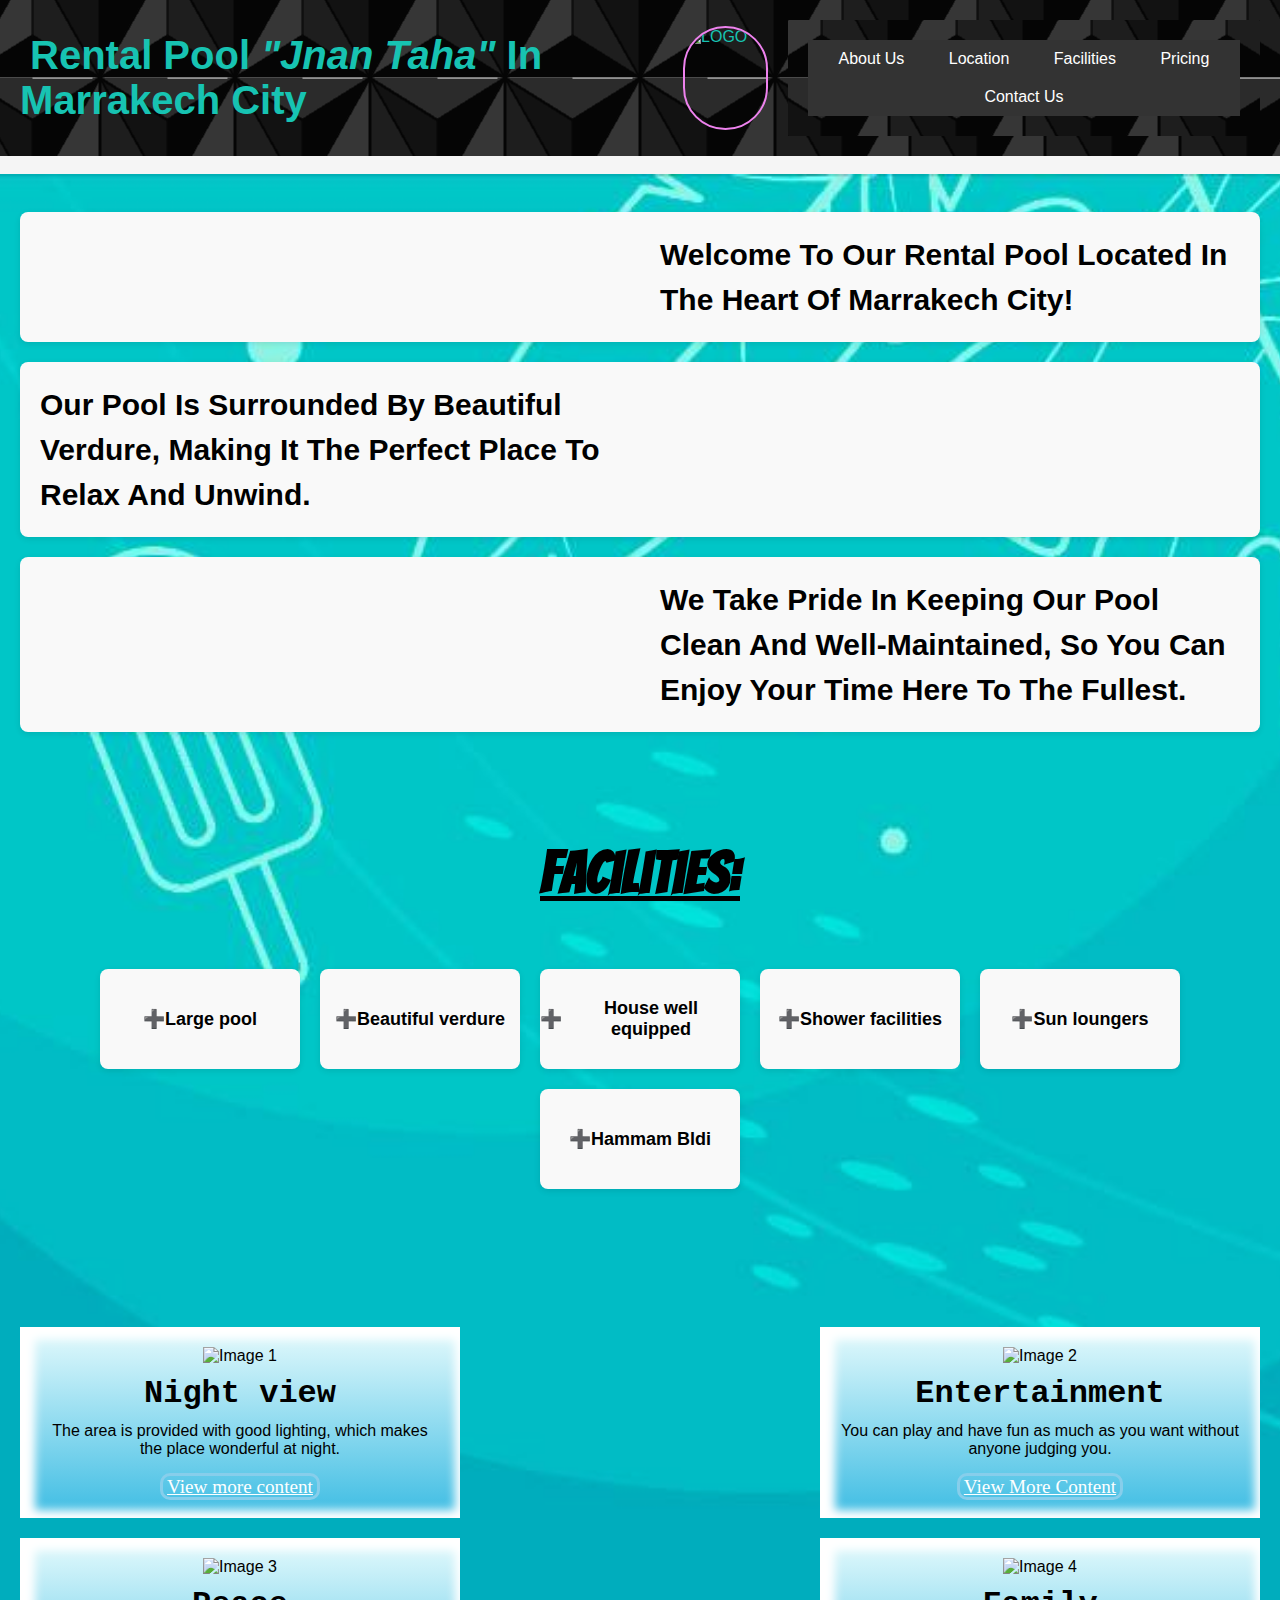
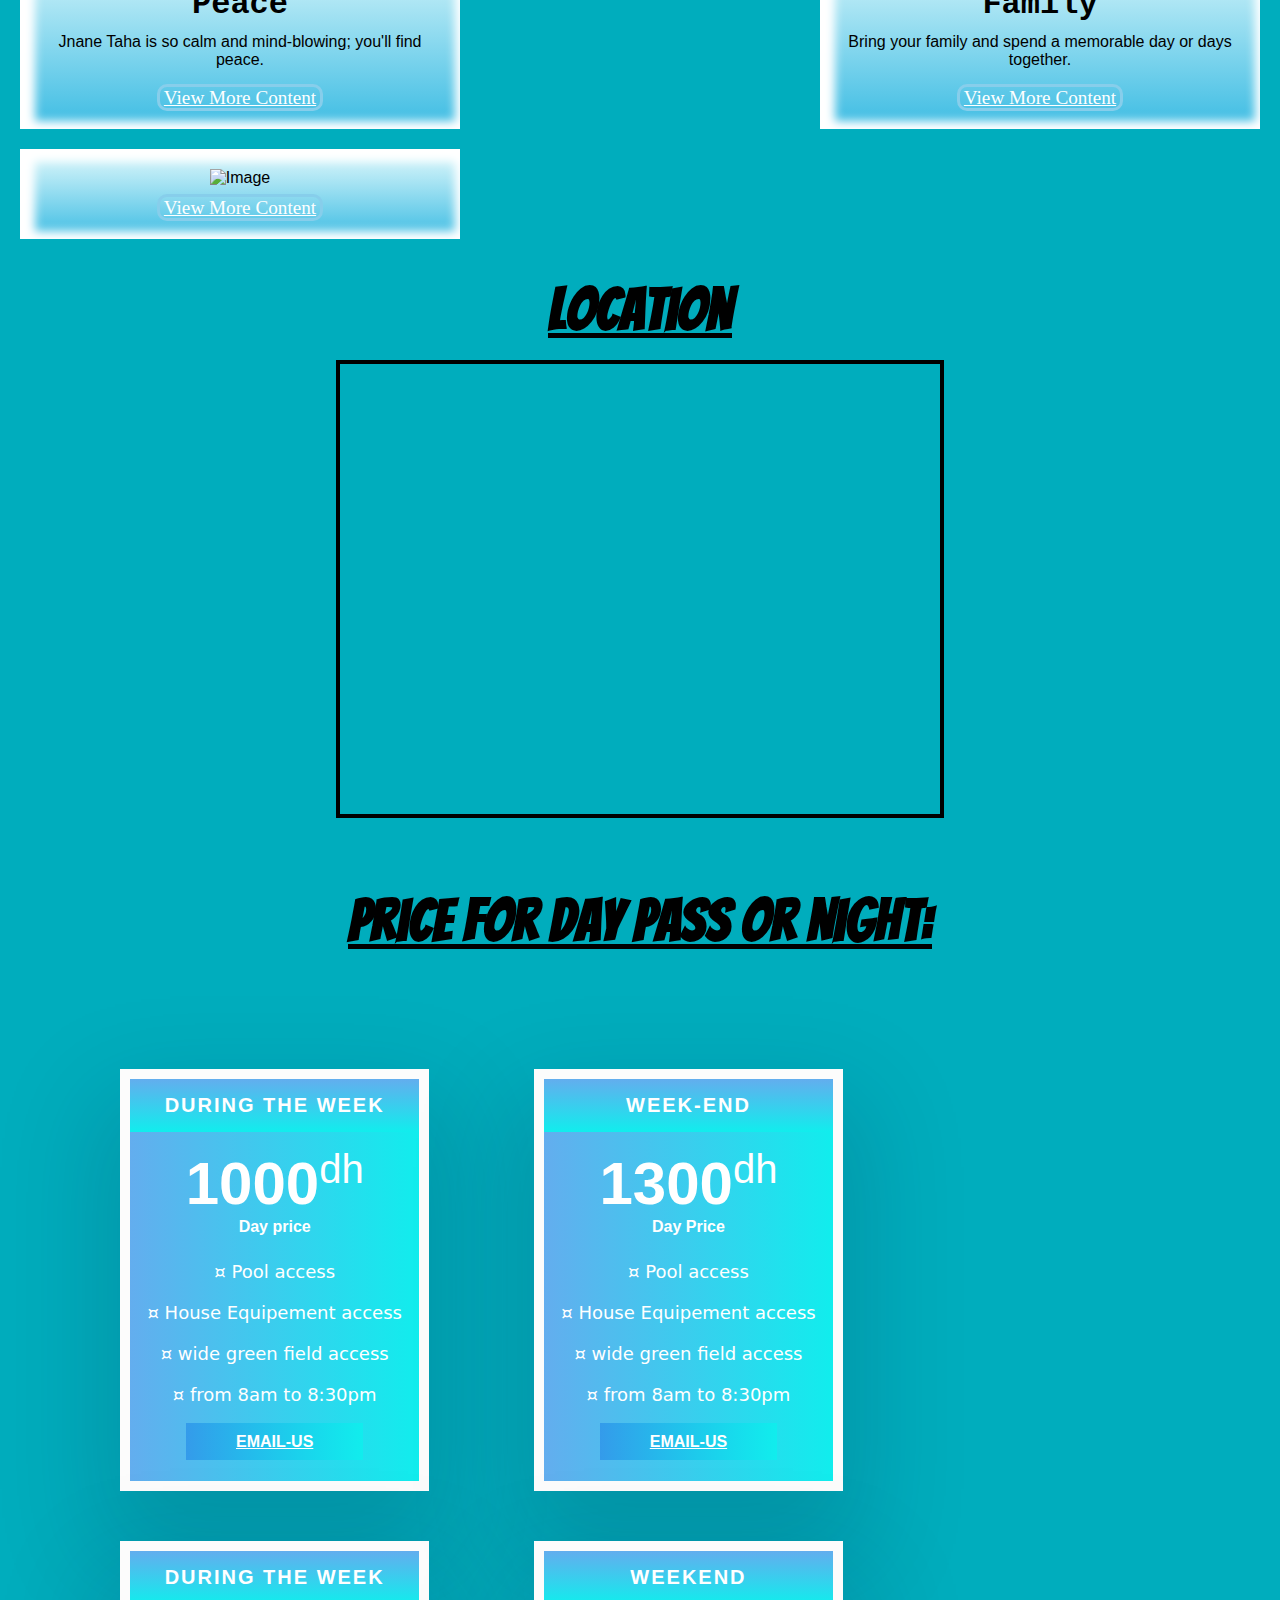
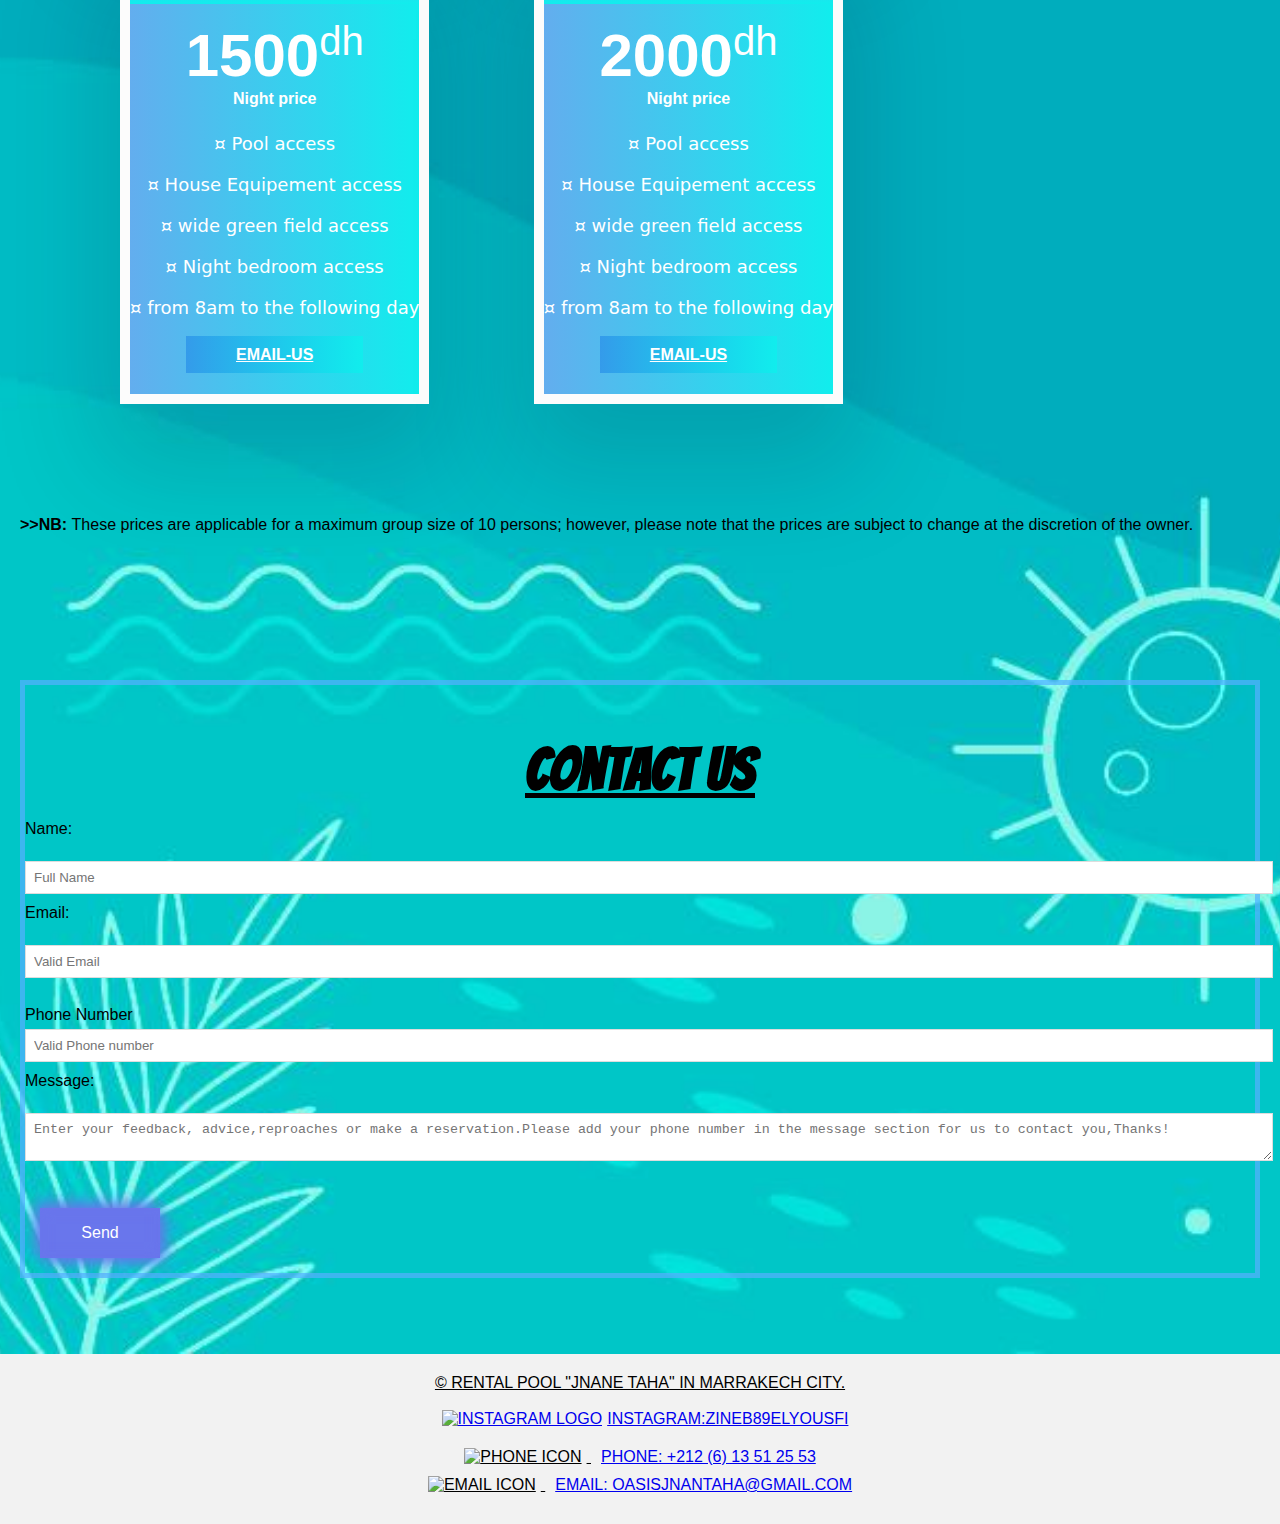
==== commit 1aeab4e5: "Add files via upload" ====
--- a/index.html
+++ b/index.html
@@ -4,7 +4,6 @@
     <title>Rental Pool in Marrakech City</title>
     <link rel="stylesheet" type="text/css" href="style.css">
     <link rel="icon" type="image/x-icon" href="Images and videos/Opera Instantané_2023-06-26_161506_looka.com.png">
-
     <style> 
       @import url('https://fonts.googleapis.com/css2?family=Bangers&display=swap');
       @media screen and (max-width: 768px) {
@@ -26,7 +25,6 @@
     <link rel="shortcut icon" type="Image/png" href="Images and videos/Opera Instantané_2023-06-26_161506_looka.com.png">
   </head>
   <body>
-        
     <header>
       <h1 class="Globe">Rental Pool<em> <b>"Jnan Taha"</em></b> in Marrakech City</h1>
       <img src="Images and videos/Opera Instantané_2023-06-26_161506_looka.com.png" alt="LOGO">
@@ -34,8 +32,8 @@
         
         <nav id="menu">
           <ul>
-            <li><a href="#home" class="Left">Home</a></li>
-            <li><a href="#about" class="Right">About Us</a></li>
+            <li><a href="#home" class="Left">About Us</a></li>
+            <li><a href="#Location" class="Right">Location</a></li>
             <li><a href="#facilities" class="Right">Facilities</a></li>
             <li><a href="#pricing" class="Right">Pricing</a></li>
             <li><a href="#contact" class="Left">Contact Us</a></li>
@@ -45,6 +43,7 @@
       <br>
     </header>
     <br>
+    <main class="main"> 
       <section id="home">
         <br>
         <div class="section">
@@ -73,9 +72,9 @@
             </div>
           </div>
         </div>  
-       </div>
+       </div><br><br>
        <section id="facilities"><br><br><br>
-        <h2 class="Title">Facilities:</h2>
+        <h2 class="Title">Facilities:</h2><br><br>
         <div class="facilities-list">
           <div class="facility">
             <div class="number">&#10133</div>
@@ -116,29 +115,29 @@
             <img src="Images and videos\raphael-biscaldi-7RQf2X6aXXI-unsplash.jpg" alt="Image 2">
             <h1>Entertainment</h1>
             <p>You can play and have fun as much as you want without anyone judging you.</p><br>
-            <a href="MoreContent.html">View More Content</a>
+            <a href="MoreContent.html" class="button">View More Content</a>
           </div> 
           <div class="box">
             <img src="Images and videos/WhatsApp Image 2023-06-24 at 21.44.24 (1).jpeg" alt="Image 3">
             <h1>Peace</h1>
             <p>Jnane Taha is so calm and mind-blowing; you'll find peace.</p><br>
-            <a href="MoreContent.html">View More Content</a>
+            <a href="MoreContent.html" class="button">View More Content</a>
           </div>
           <div class="box">
             <img src="Images and videos/WhatsApp Image 2023-06-23 at 01.59.24.jpeg" alt="Image 4">
             <h1>Family</h1>
             <p>Bring your family and spend a memorable day or days together.</p><br>
-            <a href="MoreContent.html">View More Content</a>
+            <a href="MoreContent.html" class="button">View More Content</a>
           </div>
           <div class="box">
             <img src="Images and videos/WhatsApp Image 2023-06-24 at 21.44.26 (2).jpeg" alt="Image">
             <h1></h1>
             <p></p>
-            <a href="MoreContent.html">View More Content</a>
+            <a href="MoreContent.html" class="button">View More Content</a>
           </div>
         </div>
       </section>
-      <section class="Geo">
+      <section id="Location" class="Geo">
         <h2 class="Title">Location</h2>
         <div class="location">
           <iframe src="https://www.google.com/maps/embed?pb=!1m17!1m12!1m3!1d3399.7112922994356!2d-7.972452!3d31.559537000000002!2m3!1f0!2f0!3f0!3m2!1i1024!2i768!4f13.1!3m2!1m1!2zMzHCsDMzJzM0LjMiTiA3wrA1OCcyMC44Ilc!5e0!3m2!1sfr!2sma!4v1689081851376!5m2!1sfr!2sma" width="600" height="450" style="border:4px solid ;" allowfullscreen="" loading="lazy" referrerpolicy="no-referrer-when-downgrade"></iframe>
@@ -261,6 +260,7 @@
          </form>
        </div>
     <br><br>
+  </main>
     <footer id="footer">
       <p>© Rental Pool "Jnane Taha" in Marrakech City.</p><br>
       <a href="https://www.instagram.com/zineb89elyousfi/?igshid=MzRlODBiNWFlZA%3D%3D">
--- a/style.css
+++ b/style.css
@@ -13,11 +13,11 @@
   margin: 0;
   padding: 0;
 }
-.Title{
-  color: rgb(7, 91, 109);
-  box-shadow: inset 0px 5px 1px 0px #37e1f8;
-  padding-top: 20px;
-  text-rendering: optimizeLegibility;
+.main{
+  background-image:url("Images and videos/5298525.jpg");
+  background-size: cover; /* Adjust the background size as needed */
+  background-repeat: 2; /* Specify if the image should repeat */
+  background-position: center;
 }
 header {
   padding: 20px;
@@ -50,16 +50,20 @@
 
 }
 .Left{
-  transition: transform 1s ease;
+  transition: transform .5s ease;
 }
 .Left:hover{
- transform: translate(-30px,0);
+ transform: scale(1.2);
+ background-color:whitesmoke;
+ color: black;
 }
 .Right{
-  transition: transform 1s ease;
+  transition: transform .5s ease;
 }
 .Right:hover{
- transform: translate(30px,0)
+  transform: scale(1.2);
+  background-color:whitesmoke;
+  color: black;
 }
 .Globe{
   margin: 0;
@@ -100,7 +104,94 @@
   text-overflow: clip;
   text-align: center;
 }
-/* Main content */
+.section{
+  display: grid;
+  grid: 20px;
+  align-items: center;
+}
+.rect {
+  background-color: #f9f9f9;
+  border-radius: 8px;
+  padding: 20px;
+  margin-bottom: 20px;
+  box-shadow: 0 2px 6px rgba(0, 0, 0, 0.1);
+}
+
+.rect .content- {
+  display: flex;
+  flex-direction: row;
+  align-items: center;
+}
+
+.rect #1 .content- {
+  flex-direction: row;
+}
+
+.rect #2 .content- {
+  flex-direction: row-reverse;
+}
+
+.rect .image {
+  flex: 0 0 50%;
+  margin-right: 20px;
+}
+
+.rect .image img {
+  width: 100%;
+  max-width: 500px;
+  height: auto;
+  max-height: 450px;
+  border-radius: 10px;
+}
+
+.rect .text {
+  flex: 1;
+  font-size: 30px;
+  text-transform: capitalize;
+  font-weight: 700;
+  line-height: 1.5;
+}
+.content-{
+  transition: transform 0.5s ease;
+  overflow: hidden;
+}
+#facilities {
+  text-align: center;
+}
+
+.Title {
+  font-size: 58px;
+  margin-bottom: 20px;
+  font-weight: 900;
+  font-family: 'Bangers', cursive;
+
+}
+
+.facilities-list {
+  display: flex;
+  flex-wrap: wrap;
+  justify-content: center;
+}
+
+.facility {
+  width: 200px;
+  height: 100px;
+  background-color: #f9f9f9;
+  border-radius: 8px;
+  margin: 10px;
+  display: flex;
+  align-items: center;
+  justify-content: center;
+  font-size: 18px;
+  font-weight: bold;
+  box-shadow: 0 2px 6px rgba(0, 0, 0, 0.1);
+  transition: transform 0.2s ease;
+  cursor: pointer;
+}
+
+.facility:hover {
+  transform: scale(1.1);
+}
 main {
   padding: 20px;
 }
@@ -125,26 +216,28 @@
   flex-wrap: wrap;
 }
 .box{
-  box-shadow: inset 5px 2px 10px 10px #51b6db;
+  background: linear-gradient(to top,rgb(60, 188, 227),rgba(255, 255, 255, 0.525));
+  box-shadow: inset 5px 2px 10px 10px #ffffff;
 }
 .image-section .box {
     padding: 20px;
     background-color: #caf6fa;
     text-align: center;
     margin-bottom: 20px;
-    flex-basis: calc(50% - 40px); /* Adjust the width as desired */
+    flex-basis: calc(40% - 20px); /* Adjust the width as desired */
     max-width: 400px; /* Adjust the maximum width as desired */
   }
   
 
 .image-section .box img {
-  width: 100%;
+  width: 90%;
   height: auto;
   object-fit: cover;
 }
 
 .image-section .box h1 {
   margin: 10px 0;
+  font-family:'Courier New', Courier, monospace
 }
 
 .image-section .box p {
@@ -204,7 +297,6 @@
   text-decoration: underline;
   text-transform: uppercase;
 }
-
 footer p {
   margin: 0;
 }
@@ -213,7 +305,9 @@
   display: inline-block;
   margin-left: 10px;
 }
-
+footer a:hover{
+  color: black;
+}
 .contact-info {
   margin-top: 20px;
 }
@@ -269,9 +363,10 @@
   text-align: center;
 }
 header img{
-  width: 120px;
+  width: 100px;
   height: 100px;
   display: block;
+  margin-right: 20px;
 }
 
 
@@ -291,8 +386,8 @@
   color: #17C3B2;
  }
  .box a {
-  box-shadow: inset 0 0 0 0 #54b3d6;
-  color: #54b3d6;
+  box-shadow: inset 0 0 0 0 #fdfdfd;
+  color: #feffff;
   margin: 0 -.25rem;
   padding: 0 .25rem;
   transition: color .5s ease-in-out, box-shadow .5s ease;
@@ -320,7 +415,7 @@
           align-items: center;
   -webkit-box-shadow: -5px -5px 15px #6976ec, 5px 5px 15px #6976ec, inset 5px 5px 10px #6976ec, inset -5px -5px 10px #6976ec;
           box-shadow: -5px -5px 15px #6976ec, 5px 5px 15px #6976ec, inset 5px 5px 10px #6976ec, inset -5px -5px 10px #6976ec;
-  font-family: 'Damion', cursive;
+  font-family: 'Gill Sans', 'Gill Sans MT', Calibri, 'Trebuchet MS', sans-serif;
   border: none;
   font-size: 16px;
   color: rgb(56, 175, 239);
@@ -336,17 +431,19 @@
   transition: 500ms;
 }
 .pricing-area{
-  padding: 3% 0;
-  text-align: center;
-  display: flex;
-  justify-content: space-between;
-  flex-wrap: wrap;
-
+  padding: 5% 0;
+  display: flex;
+  text-align: center;
+  display: inline-block;
+  margin-left: 100px;
 }
 .single-pricing{
   background: #fcfcfc;
-  box-shadow: rgba(17,12,46,0,15) 0 48px 100px 0;
-  transition: all .5s ease;
+  box-shadow: rgba(17, 12, 46, 0.15) 0 48px 100px 20px;
+  transition: all 0.5s ease;
+  flex-basis: 90%; /* Make each pricing area take up the full width on smaller screens */
+  padding: 10px; /* Adjust the padding to create spacing within each pricing area */
+  margin-bottom: 50px; /* Add margin to create spacing between pricing areas */
 }
 .deal-type{
   background: linear-gradient(to bottom,rgba(40, 143, 233, 0.723),rgb(17, 237, 237));
@@ -394,6 +491,8 @@
 .btn:hover{
   color: blue;
   background: linear-gradient(to left,rgba(40, 143, 233, 0.723),rgb(17, 237, 237));
+  transform: .5s ease;
+  border-radius: 10px;
 }
 .single-pricing:hover{
   transform: scale(1.05);
@@ -402,4 +501,18 @@
   .single-pricing{
     margin-bottom: 30px;
   }
+}
+.Week{
+  font-family: monospace;
+  font-weight:1000 ;
+  font-size: 30px;
+  text-align: center;
+  text-decoration: underline;
+}
+#container{
+  border:5px solid rgba(85, 176, 255, 0.723)
+}
+.location{ 
+  display: flex; 
+  justify-content: center;
 }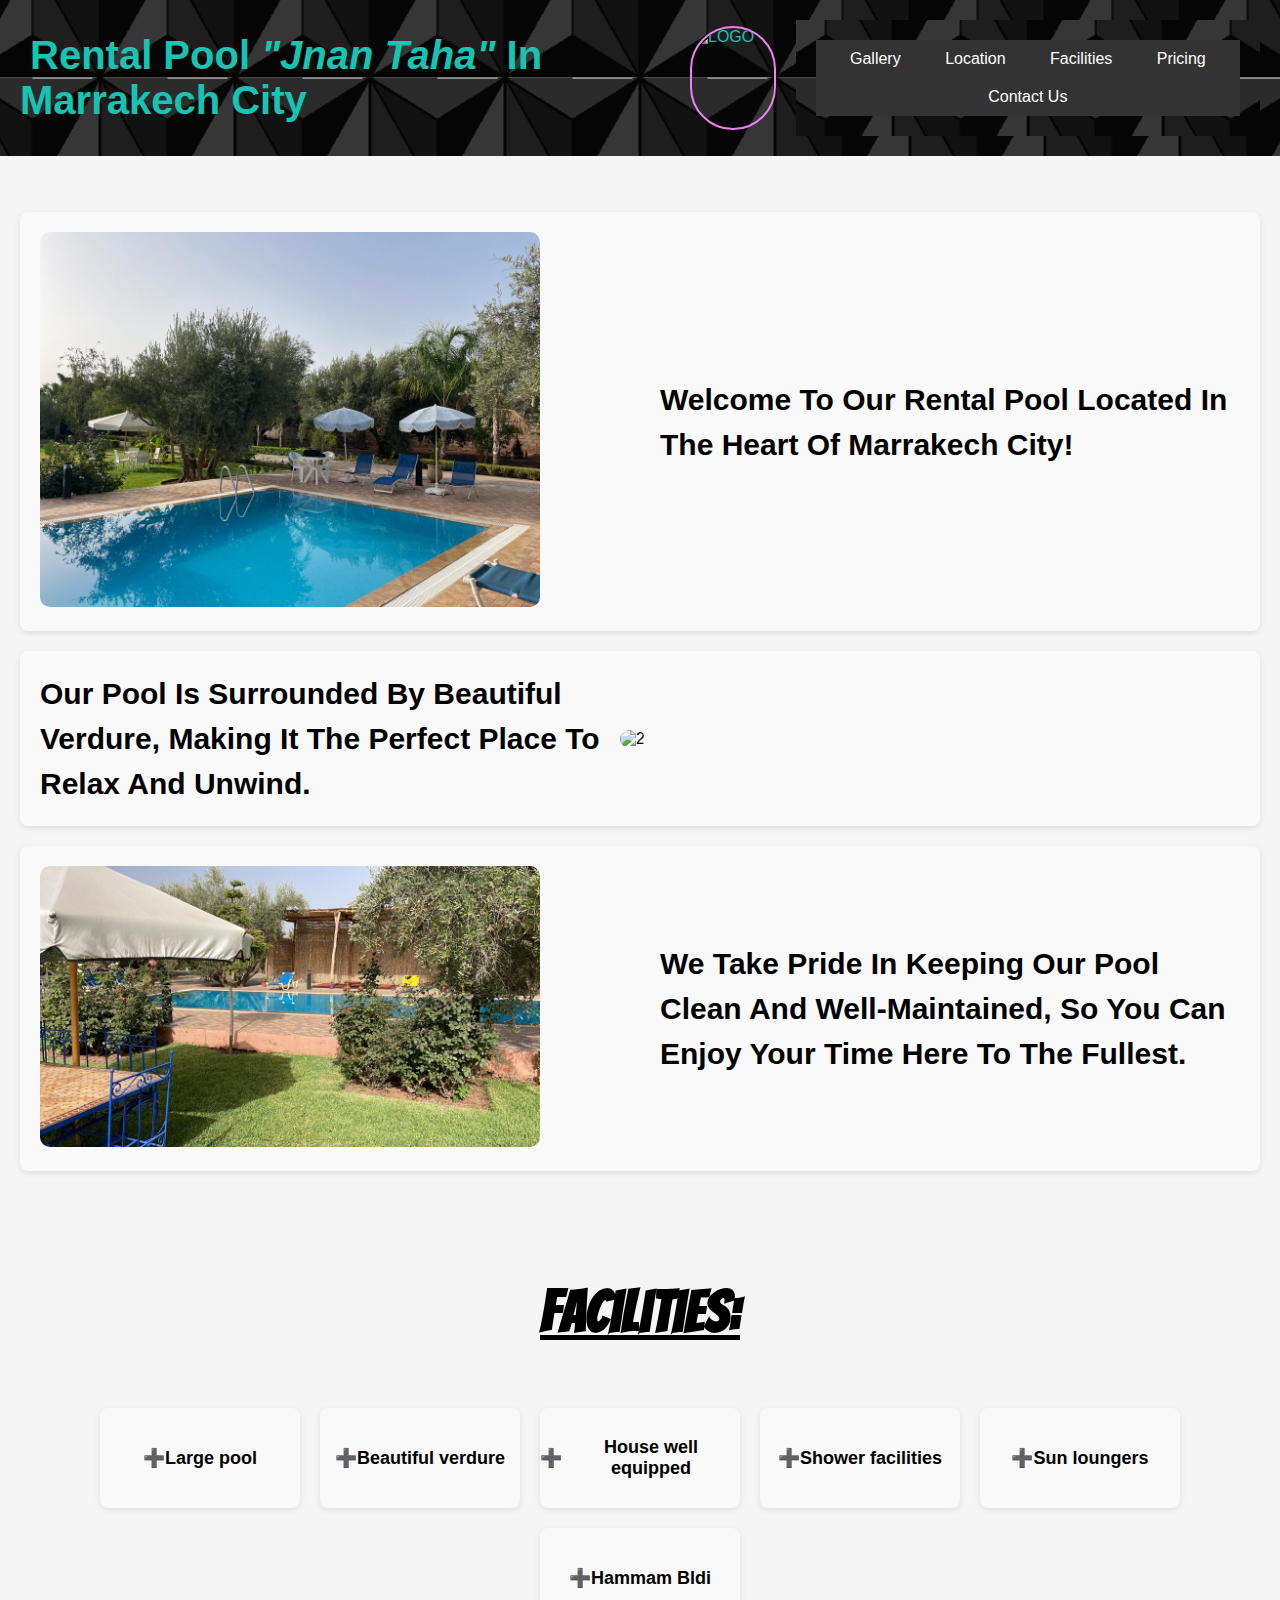
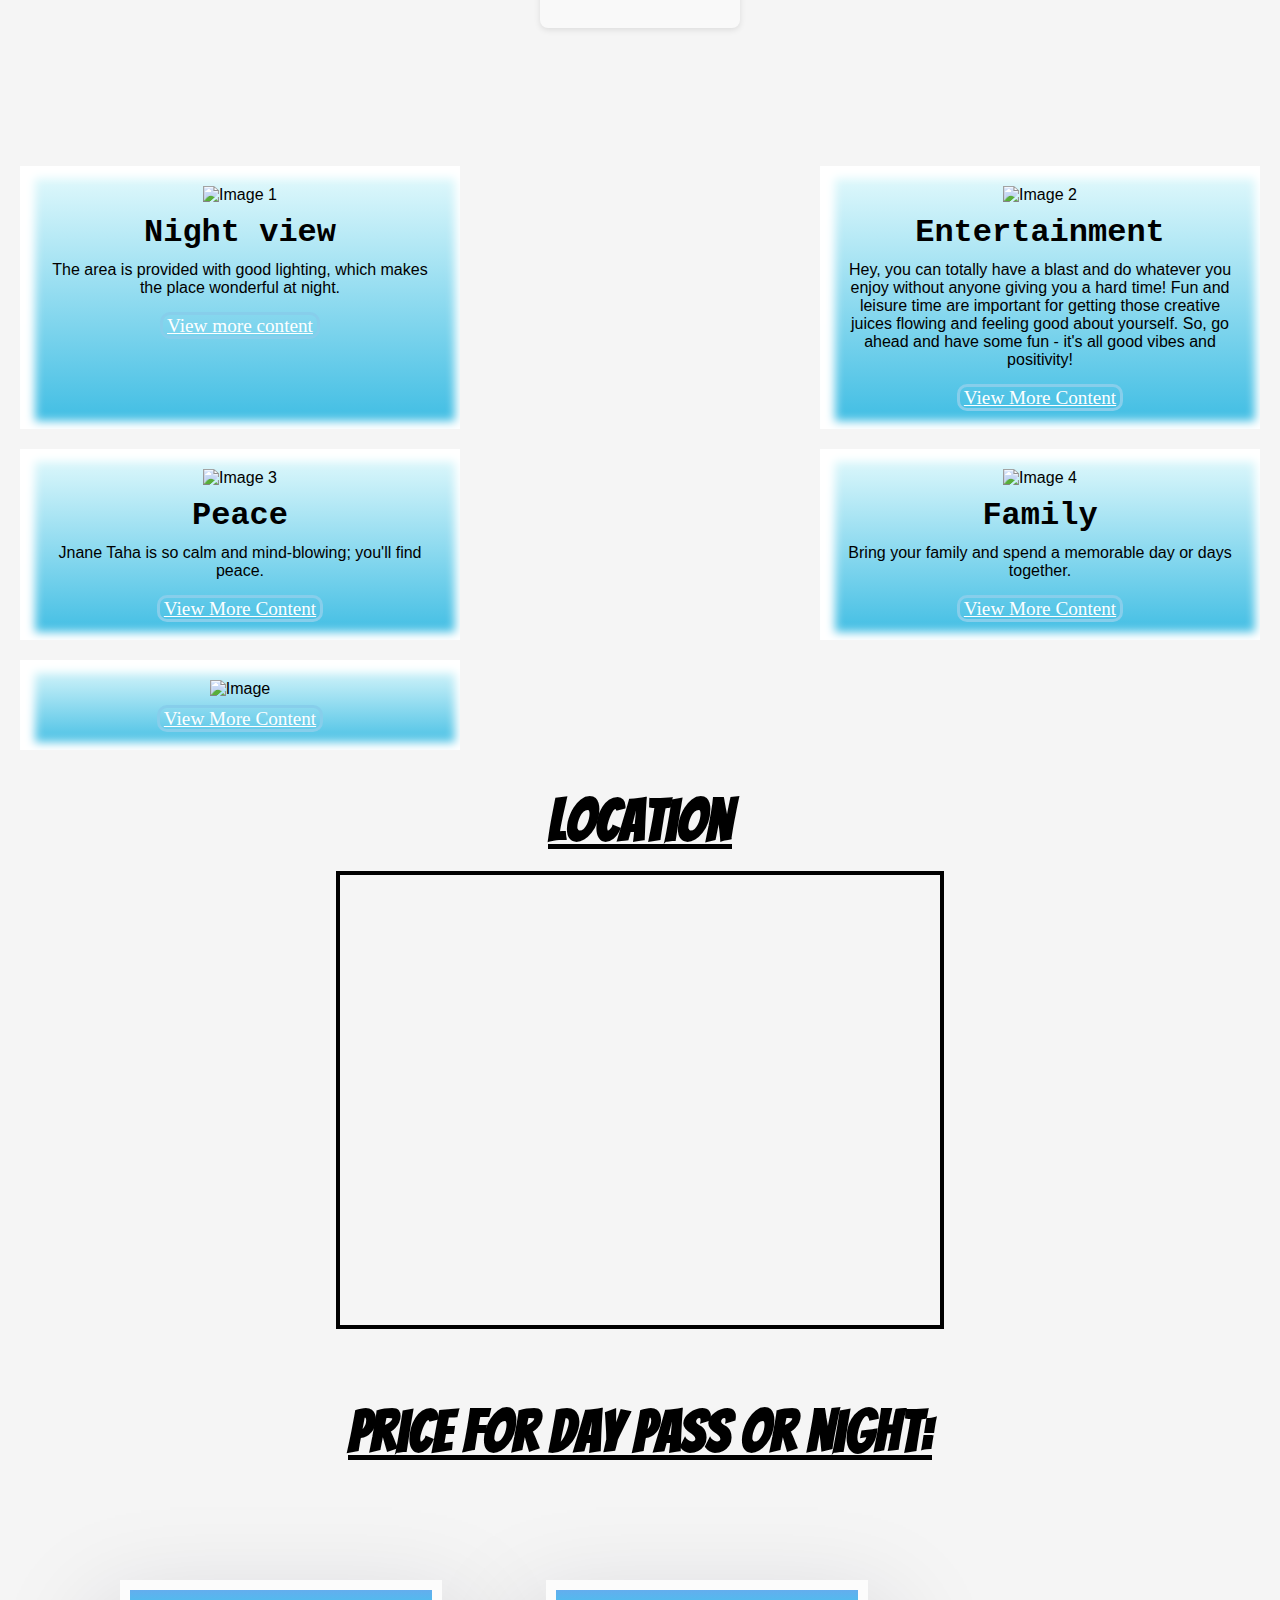
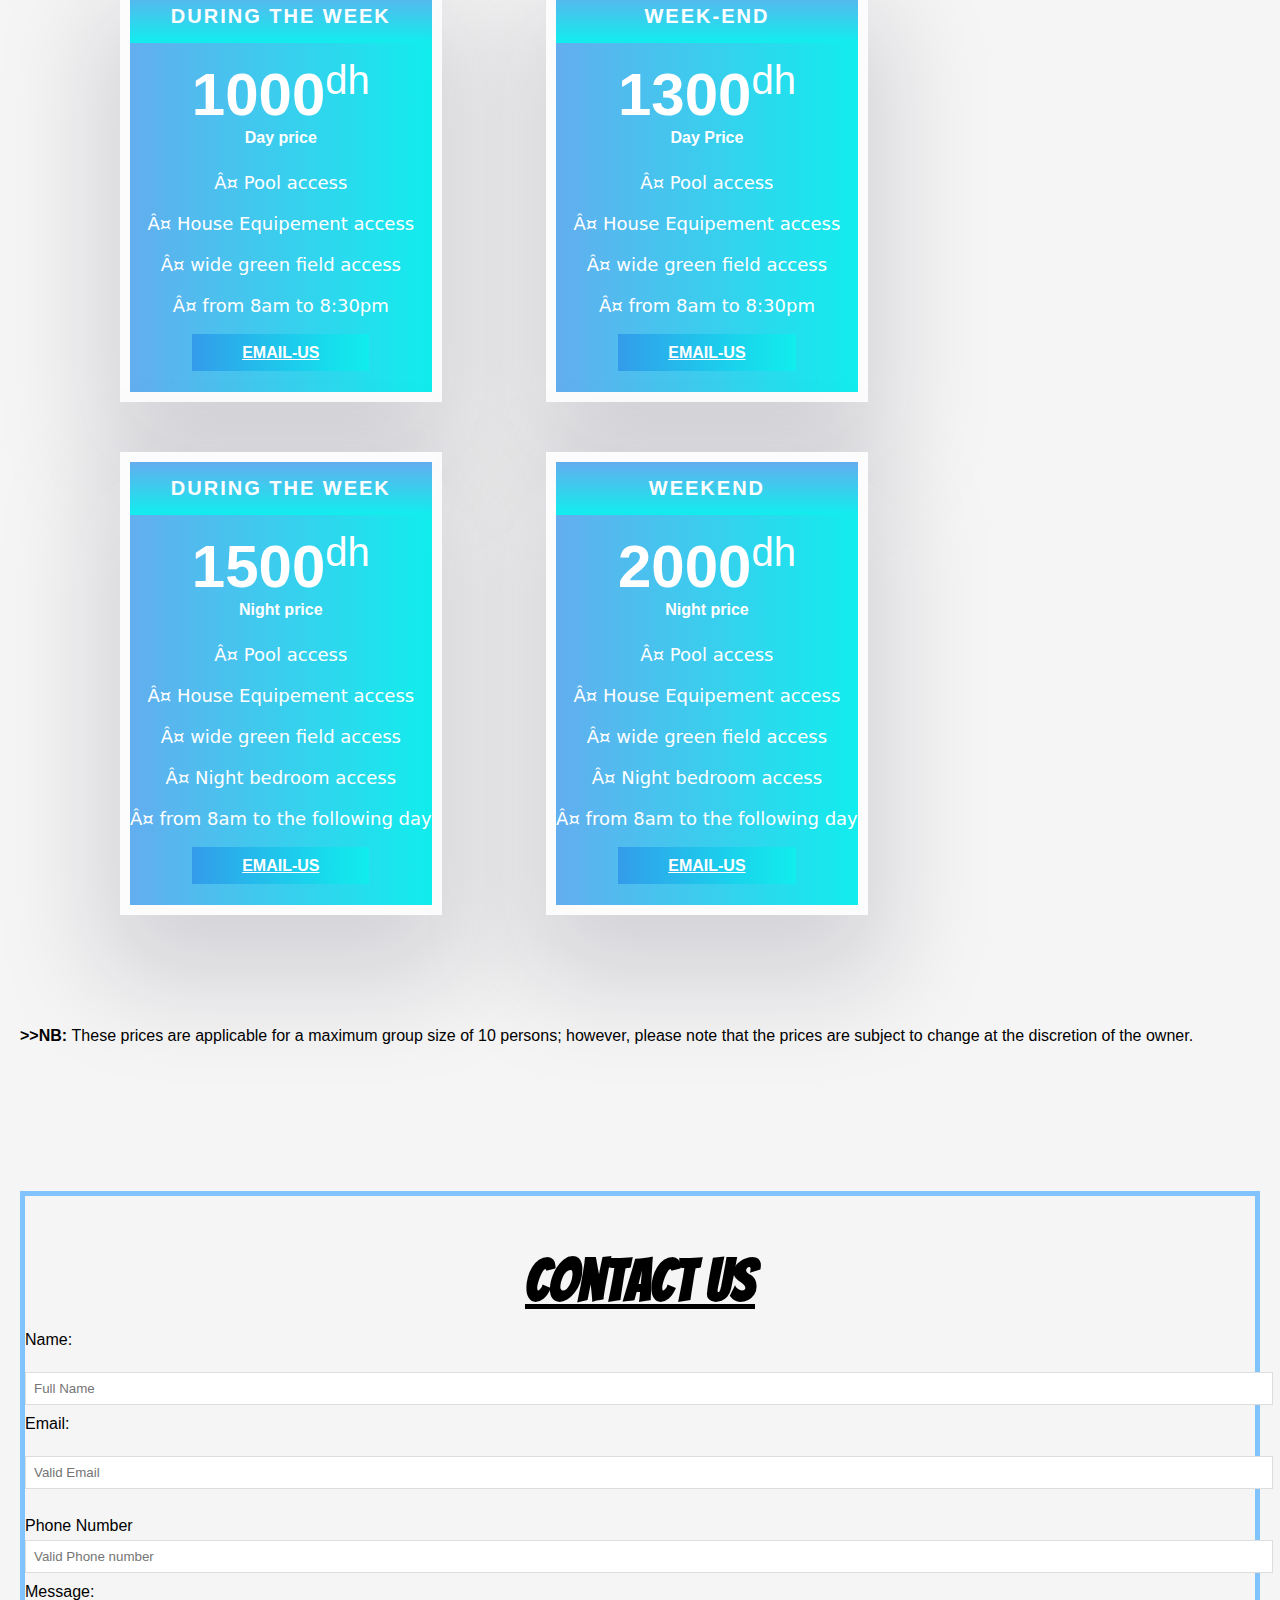
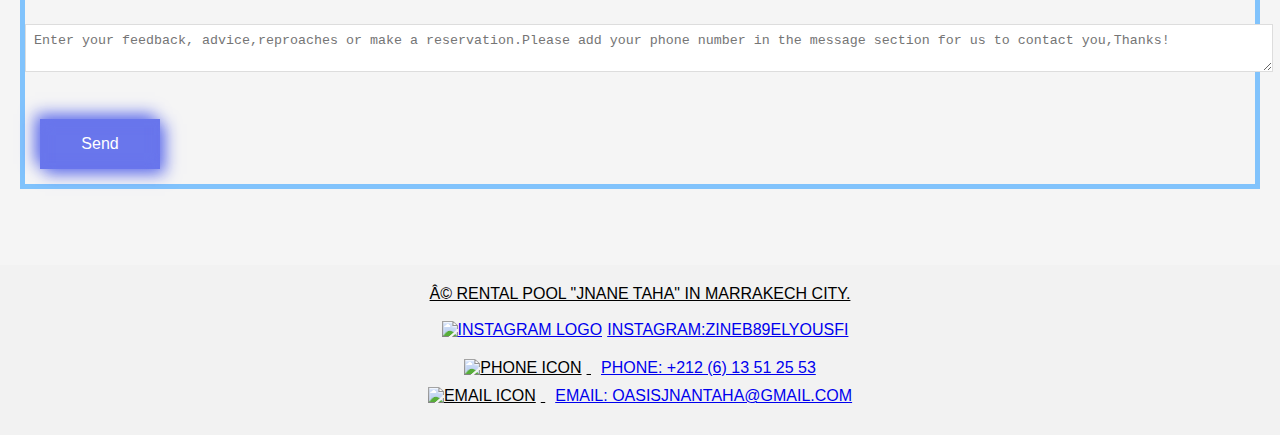
==== commit a6189586: "Add files via upload" ====
--- a/index.html
+++ b/index.html
@@ -4,6 +4,8 @@
     <title>Rental Pool in Marrakech City</title>
     <link rel="stylesheet" type="text/css" href="style.css">
     <link rel="icon" type="image/x-icon" href="Images and videos/Opera Instantané_2023-06-26_161506_looka.com.png">
+    <meta name="viewport" content="width=device-width,initial-scale=1.0">
+    <meta charset="UFT-8">
     <style> 
       @import url('https://fonts.googleapis.com/css2?family=Bangers&display=swap');
       @media screen and (max-width: 768px) {
@@ -32,7 +34,7 @@
         
         <nav id="menu">
           <ul>
-            <li><a href="#home" class="Left">About Us</a></li>
+            <li><a href="MoreContent.html" class="Left">Gallery</a></li>
             <li><a href="#Location" class="Right">Location</a></li>
             <li><a href="#facilities" class="Right">Facilities</a></li>
             <li><a href="#pricing" class="Right">Pricing</a></li>
@@ -50,7 +52,7 @@
           <div class="rect" id="1">
             <div class="content-">
               <div class="image">
-                <img src="Images and videos/WhatsApp Image 2023-06-24 at 21.44.26 (4).jpeg" alt="">
+                <img src="Images and videos/WhatsApp Image 2023-07-17 at 16.35.03 (3).jpeg" alt="1">
               </div>
               <div class="text">Welcome to our rental pool located in the heart of Marrakech city!</div>
             </div>
@@ -59,14 +61,14 @@
             <div class="content-">
               <div class="text">Our pool is surrounded by beautiful verdure, making it the perfect place to relax and unwind.</div>
               <div class="image">
-                <img src="Images and videos/WhatsApp Image 2023-06-24 at 21.44.26 (2).jpeg" alt="">
+                <img src="Images and videos/WhatsApp Image 2023-06-24 at 21.44.26 (2).jpeg" alt="2">
               </div>
             </div>
           </div>
           <div class="rect" id="3">
             <div class="content-">
               <div class="image">
-                <img src="Images and videos/WhatsApp Image 2023-06-24 at 21.44.25 (1).jpeg" alt="">
+                <img src="Images and videos/WhatsApp Image 2023-07-17 at 16.35.04 (5).jpeg" alt="3">
               </div>
               <div class="text">We take pride in keeping our pool clean and well-maintained, so you can enjoy your time here to the fullest.</div>
             </div>
@@ -114,7 +116,7 @@
           <div class="box">
             <img src="Images and videos\raphael-biscaldi-7RQf2X6aXXI-unsplash.jpg" alt="Image 2">
             <h1>Entertainment</h1>
-            <p>You can play and have fun as much as you want without anyone judging you.</p><br>
+            <p>Hey, you can totally have a blast and do whatever you enjoy without anyone giving you a hard time! Fun and leisure time are important for getting those creative juices flowing and feeling good about yourself. So, go ahead and have some fun - it's all good vibes and positivity! </p><br>
             <a href="MoreContent.html" class="button">View More Content</a>
           </div> 
           <div class="box">
--- a/style.css
+++ b/style.css
@@ -13,12 +13,7 @@
   margin: 0;
   padding: 0;
 }
-.main{
-  background-image:url("Images and videos/5298525.jpg");
-  background-size: cover; /* Adjust the background size as needed */
-  background-repeat: 2; /* Specify if the image should repeat */
-  background-position: center;
-}
+
 header {
   padding: 20px;
   --u: 1.5vmin;
